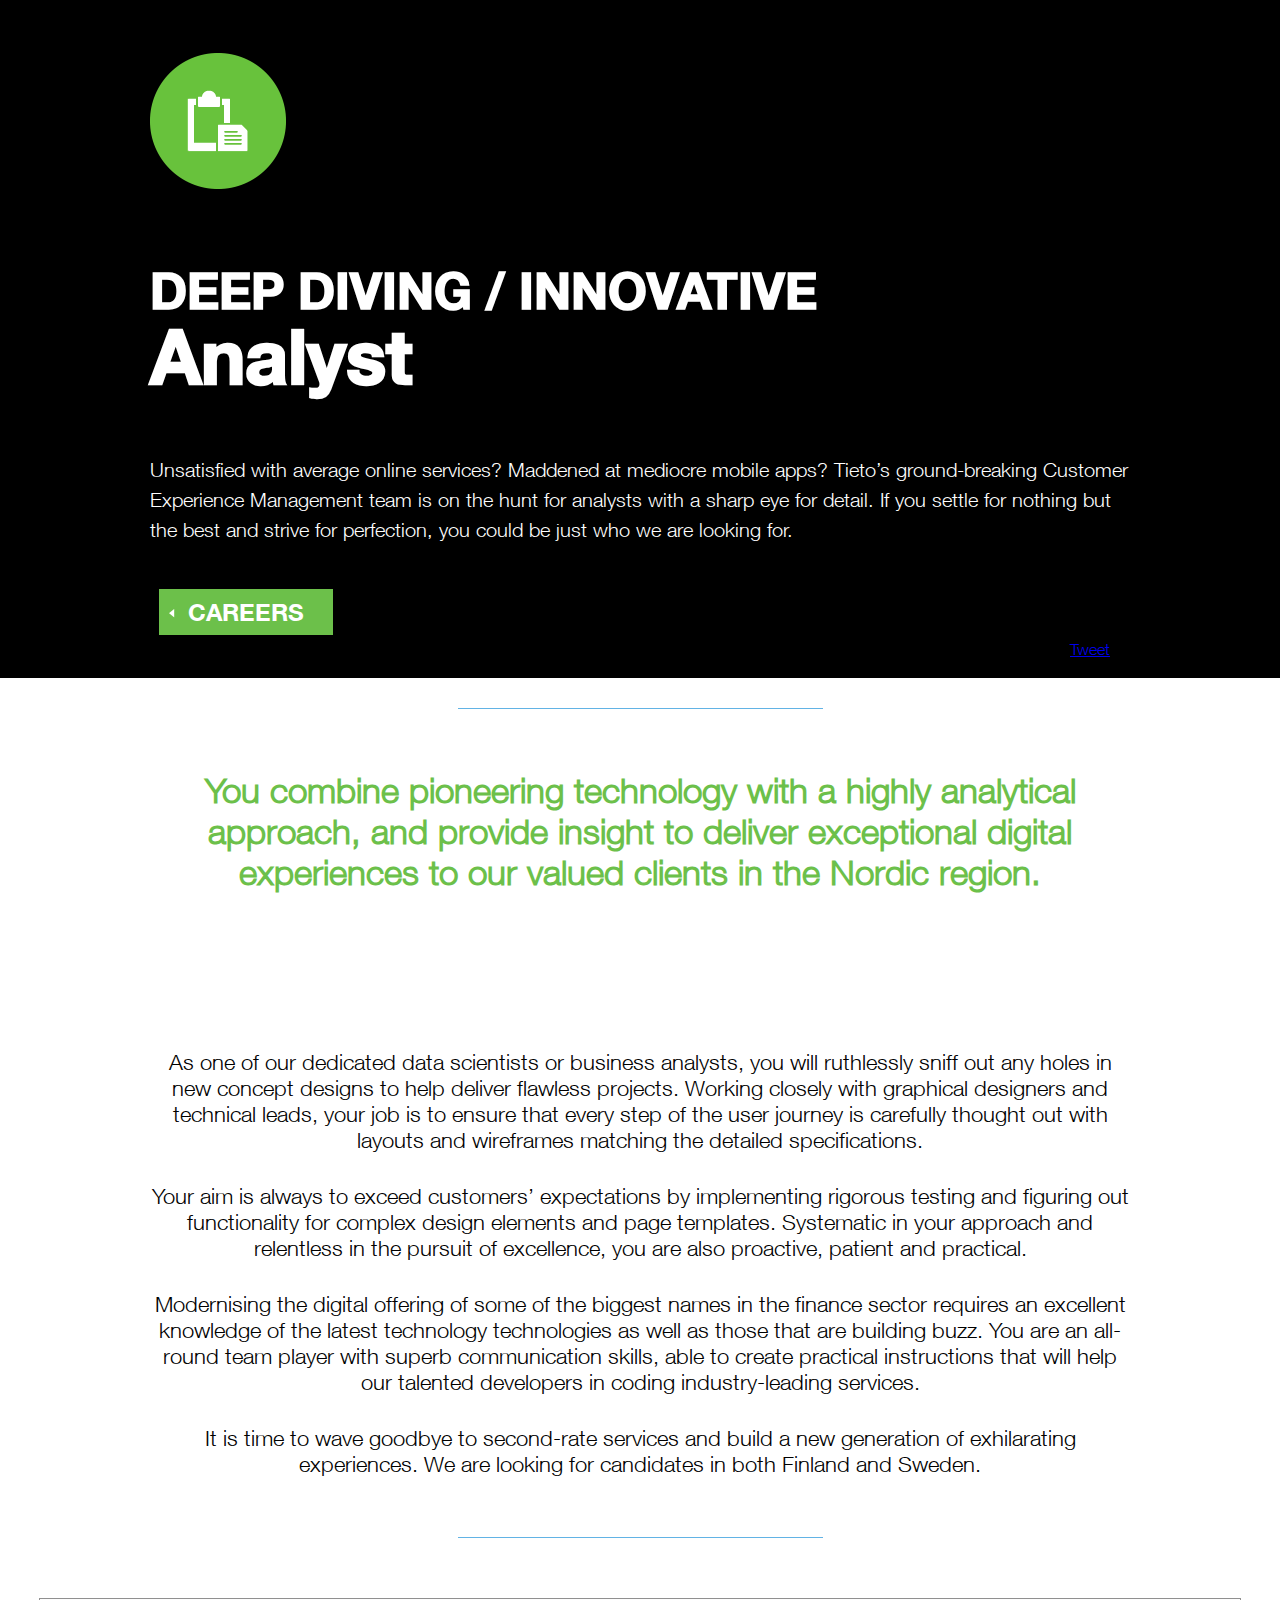
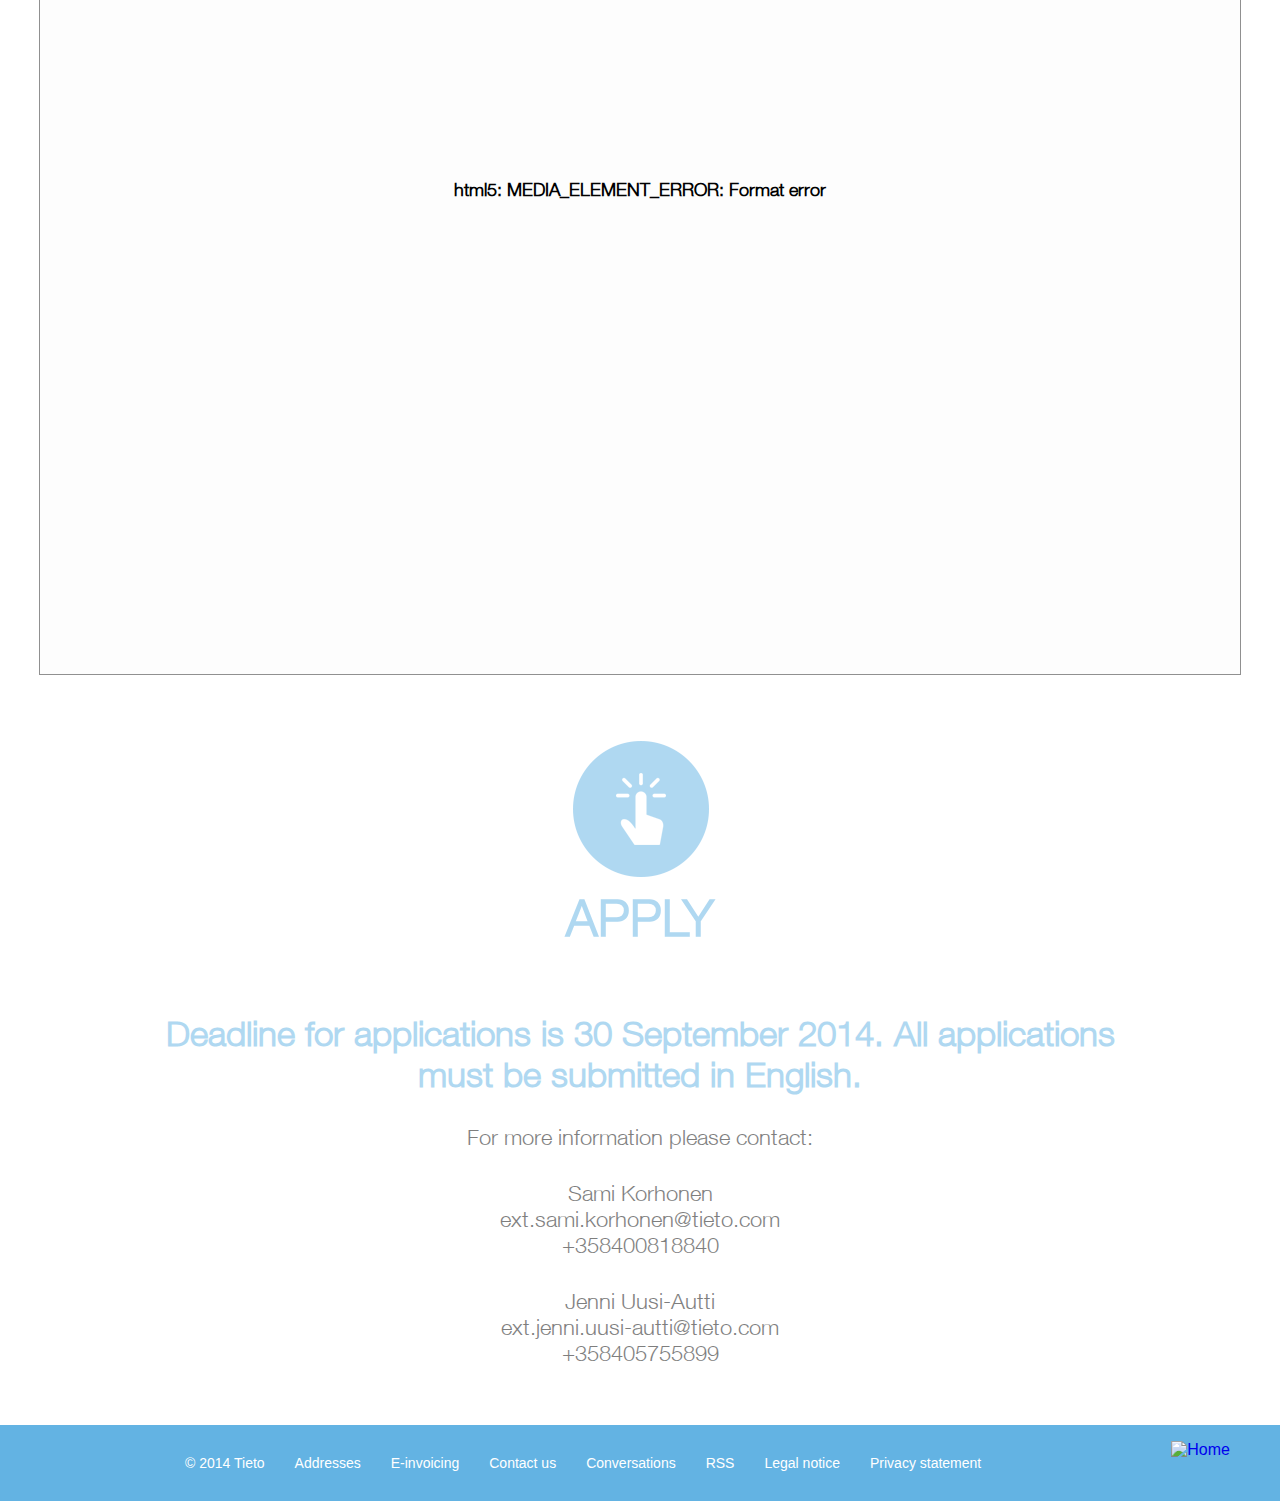
==== analyst.html @ a75090a5 "Social links removed from the footer" ====
﻿<!doctype html>
<html class="no-js">
<head>
    <meta charset="utf-8">
    <title>CEM</title>
    <meta content="CEM" property="og:title">
    <meta content="http://cem.tieto.com/images/Socialpicture.jpg" property="og:image">
    <meta property="og:image:type" content="image/jpeg">
    <meta name="description" content="">
    <meta name="viewport" content="width=device-width">
    <meta name="format-detection" content="telephone=no">
    <link rel="shortcut icon" href="/favicon.ico">
    <link rel="stylesheet" href="styles/main.css">
    <link rel="stylesheet" href="styles/roles.css">
    <link rel="stylesheet" href="styles/button.css">
    <script src="lib/jquery-1.10.2.min.js"></script>
    <link rel="stylesheet" type="text/css" href="styles/skin/minimalist.css">
    <link type="image/x-icon" href="http://www.tieto.com/sites/all/themes/tietocom/favicon.ico" rel="shortcut icon">
    <script type="text/javascript" src="scripts/flowplayer.min.js"></script>
    <script src="scripts/cem.js"></script>
</head>
<body id="role-page">
    <!--[if lt IE 10]>
      <p class="browsehappy">You are using an <strong>outdated</strong> browser. Please <a href="http://browsehappy.com/">upgrade your browser</a> to improve your experience.</p>
    <![endif]-->
    <script>!function(d,s,id){var js,fjs=d.getElementsByTagName(s)[0],p=/^http:/.test(d.location)?'http':'https';if(!d.getElementById(id)){js=d.createElement(s);js.id=id;js.src=p+'://platform.twitter.com/widgets.js';fjs.parentNode.insertBefore(js,fjs);}}(document, 'script', 'twitter-wjs');</script>
    <div id="fb-root"></div>
    <script>(function(d, s, id) {
          var js, fjs = d.getElementsByTagName(s)[0];
          if (d.getElementById(id)) return;
          js = d.createElement(s); js.id = id;
          js.src = "//connect.facebook.net/en_GB/sdk.js#xfbml=1&appId=631208736951184&version=v2.0";
          fjs.parentNode.insertBefore(js, fjs);
        }(document, 'script', 'facebook-jssdk'));
    </script>
    <!-- Header -->
    <div class="analyst wrapper" id="header-wrapper">
        <div class="container" id="header">
            <div id="slogan">
                <h1>Deep Diving / Innovative</h1>
                <h2>Analyst</h2>
                <p class="section-text">Unsatisfied with average online services? Maddened at mediocre mobile apps? Tieto’s ground-breaking Customer Experience Management team is on the hunt for analysts with a sharp eye for detail. If you settle for nothing but the best and strive for perfection, you could be just who we are looking for. </p>
            </div>
            <div id="links">
                <ul class="buttons">
                    <li class="bg-green"><a id="button-back" href="index.html">Careers</a></li>
                    
                </ul>
            </div>
            <div id="social">
                <script src="//platform.linkedin.com/in.js" type="text/javascript">lang: en_US</script>
                <script type="IN/Share" data-url="http://cem.tieto.com" data-counter="right"></script>
                <a href="https://twitter.com/share" class="twitter-share-button">Tweet</a>
                <!-- Facebook-->
                <div id="fb-root"></div>
                <script>(function(d, s, id) {
                  var js, fjs = d.getElementsByTagName(s)[0];
                  if (d.getElementById(id)) return;
                  js = d.createElement(s); js.id = id;
                  js.src = "//connect.facebook.net/en_GB/sdk.js#xfbml=1&appId=631208736951184&version=v2.0";
                  fjs.parentNode.insertBefore(js, fjs);
                }(document, 'script', 'facebook-jssdk'));</script>
                <div class="fb-like" data-href="http://cem.tieto.com" data-layout="button_count" data-action="like" data-show-faces="true" data-share="false"></div>
            </div>
            <img src="images/icons/web/analyst.png" id="role-icon" />
        </div>
    </div>
    <!-- Role description -->
    <div class="wrapper" id="cem-wrapper">
        <div class="container" id="cem">
            <hr class="section-delimiter bg-blue" />
            <h3 class="color-green section-slogan">You combine pioneering technology with a highly analytical approach, and provide insight to deliver exceptional digital experiences to our valued clients in the Nordic region.</h3>
            <p class="section-text">As one of our dedicated data scientists or business analysts, you will ruthlessly sniff out any holes in new concept designs to help deliver flawless projects. Working closely with graphical designers and technical leads, your job is to ensure that every step of the user journey is carefully thought out with layouts and wireframes matching the detailed specifications.</p>
            <p class="section-text">Your aim is always to exceed customers’ expectations by implementing rigorous testing and figuring out functionality for complex design elements and page templates. Systematic in your approach and relentless in the pursuit of excellence, you are also proactive, patient and practical.</p>
            <p class="section-text">Modernising the digital offering of some of the biggest names in the finance sector requires an excellent knowledge of the latest technology technologies as well as those that are building buzz. You are an all-round team player with superb communication skills, able to create practical instructions that will help our talented developers in coding industry-leading services.</p>
            <p class="section-text">It is time to wave goodbye to second-rate services and build a new generation of exhilarating experiences. We are looking for candidates in both Finland and Sweden.</p>
            <hr class="section-delimiter bg-blue" />
        </div>
    </div>
    <!-- Video section -->
    <div class="flowplayer" data-swf="scripts/flowplayer.swf">
        <video poster="images/VideoFrame/analyst.jpg">
            <source type="video/webm" src="http://webcast.reloadmedia.fi/CEMTietoRekry/analyst.webm" />
            <source type="video/mp4" src="http://webcast.reloadmedia.fi/CEMTietoRekry/analyst.mp4" />
            <source type="video/ogg" src="http://webcast.reloadmedia.fi/CEMTietoRekry/analyst.ogv" />
        </video>
        <div class="endscreen fp-toggle">
        </div>
    </div>
    <!-- Careers section -->
    <div class="wrapper" id="apply-wrapper">
        <div class="container" id="apply">
            <a href="http://jobs.tieto.com/vacancies/21428/applications/new"><img src="images/icons/web/apply.png" alt="Apply" /><br />Apply</a>
            <h3>Deadline for applications is 30 September 2014.
            All applications must be submitted in English.</h3>
            <p>For more information please contact:</p> 
            <p>Sami Korhonen<br />
            ext.sami.korhonen@tieto.com<br />
            +358400818840</p>
            <p>Jenni Uusi-Autti<br />
            ext.jenni.uusi-autti@tieto.com<br />
            +358405755899</p>
        </div>
    </div>
    <footer class="region region-footer" id="footer">
        <div class="footer-inner">
            <div role="navigation" class="block block-menu first last odd" id="block-menu-menu-tieto-footer">

                <div class="footer-block-inner">
                    <ul class="menu">
                        <li class="menu__item is-leaf first leaf"><span class="menu__link nolink" title="">&copy; 2014 Tieto</span></li>
                        <li class="menu__item is-leaf leaf"><a class="menu__link" title="" href="http://www.tieto.com/addresses">Addresses</a></li>
                        <li class="menu__item is-leaf leaf"><a class="menu__link" title="" href="http://www.tieto.com/e-invoicing">E-invoicing</a></li>
                        <li class="menu__item is-leaf leaf"><a class="menu__link" title="" href="http://www.tieto.com/contact-us">Contact us</a></li>
                        <li class="menu__item is-leaf leaf"><a class="menu__link" title="" href="http://www.tieto.com/conversations">Conversations</a></li>
                        <li class="menu__item is-leaf leaf"><a class="menu__link" rel="nofollow" title="" href="http://www.tieto.com/rss-feeds">RSS</a></li>
                        <li class="menu__item is-leaf leaf"><a class="menu__link" title="" href="http://www.tieto.com/legal-notice">Legal notice</a></li>
                        <li class="menu__item is-leaf last leaf"><a class="menu__link" title="" href="http://www.tieto.com/privacy-statement">Privacy statement</a></li>
                    </ul>
                </div>
            </div>
            <a class="logo" id="footer-logo" rel="home" title="Home" href="http://www.tieto.com/"><img alt="Home" src="http://www.tieto.com/sites/all/themes/tietocom/logo.png"></a>
        </div><!-- footer-inner -->
    </footer>
</body>
</html>
---- styles/main.css ----
﻿@import url("http://fast.fonts.net/t/1.css?apiType=css&projectid=5ccfe52e-ba5f-4ab8-b779-e584b4581ba4");

/* FONTS */
@font-face {
    font-family: "Helvetica Neue Light";
    src: url("../fonts/88fcd49a-13c7-4d0c-86b1-ad1e258bd75d.eot?#iefix");
    src: url("../fonts/88fcd49a-13c7-4d0c-86b1-ad1e258bd75d.eot?#iefix") format("eot"), 
        url("../fonts/9a2e4855-380f-477f-950e-d98e8db54eac.woff") format("woff"), 
        url("../fonts/fa82d0ee-4fbd-4cc9-bf9f-226ad1fcbae2.ttf") format("truetype"), 
        url("../fonts/48d599a6-92b5-4d43-a4ac-8959f6971853.svg#48d599a6-92b5-4d43-a4ac-8959f6971853") format("svg");
}

@font-face {
    font-family: "Helvetica Neue Bold";
    src: url("../fonts/db853e0e-929b-4272-b420-c946c954cf3a.eot?#iefix");
    src: url("../fonts/db853e0e-929b-4272-b420-c946c954cf3a.eot?#iefix") format("eot"), 
        url("../fonts/4a9c62ab-b359-4081-8383-a0d1cdebd111.woff") format("woff"), 
        url("../fonts/db5f9ba6-05a4-433a-9461-0a6f257a0c3a.ttf") format("truetype"), 
        url("../fonts/25e09910-ffc3-4fc4-b0d1-db9a95dface8.svg#25e09910-ffc3-4fc4-b0d1-db9a95dface8") format("svg");
}

@font-face {
    font-family: "Helvetica Neue Roman";
    src: url("../fonts/e30c4534-e8af-416e-b7fb-c395323e8424.eot?#iefix");
    src: url("../fonts/e30c4534-e8af-416e-b7fb-c395323e8424.eot?#iefix") format("eot"), 
        url("../fonts/541908c1-6856-4337-b6cb-f57a88784cbe.woff") format("woff"), 
        url("../fonts/354b6f86-00e3-4843-b8d0-9107b4ae0100.ttf") format("truetype"), 
        url("../fonts/2e170156-a84c-48cf-bc19-5c5c4db18b03.svg#2e170156-a84c-48cf-bc19-5c5c4db18b03") format("svg");
}

/* General styles */
.color-blue   { color: #62b3e5; }
.color-red    { color: #e56385; }
.color-orange { color: #f78d2d; }
.color-green  { color: #6cc04a; }
.bg-black     { background-color: black; }
.bg-blue      { background-color: #62b3e5; }
.bg-red       { background-color: #e56385; }
.bg-orange    { background-color: #f78d2d; }
.bg-green     { background-color: #6cc04a; }

.main-div {
  min-height:680px;
  padding-top: 20px;
}

.color-invert {
  color:white; 
  background-color:black;
}

.clear {
  content: ".";
	display: block;
	clear: both;
	visibility: hidden;
	line-height: 0;
	height: 0;
}

* {
  margin: 0px;
  padding: 0px;
}

html {
  font-family: "Helvetica Neue Light";
}

/* General styles */
.wrapper {
  width: 100%;
  position: relative;
  clear: both;
}

.container {
  width: 980px;
  margin: 0 auto;
  text-align: center;
}

h2.section-heading {
    font-size: 150px;
    font-family: "Helvetica Neue Bold";
    line-height: 1;
    text-transform: uppercase;
}
h3.section-slogan {
    font-size: 48px;
    padding-bottom: 30px;
}

hr.section-delimiter {
    width: 365px;
    height: 1px;
    border: none;
    margin: 30px auto 60px;
}

p.heading-info {
    font-size: 14px !important;
    font-family: "Helvetica Neue Bold";
    line-height: 1;
    margin-top: 20px;
} 
p.section-text {
    padding-bottom: 30px;
    font-size: 22px;
}
/* Header */
#index-page #header-wrapper {
    background-color: #000;
    display: block;
    height: auto;
    overflow: hidden;
    position: relative;
    z-index: 0;
}

.job.color-green img {
    border: none;
}

    #index-page  #header-wrapper #header {
      color: #fff;
	  display: table-cell;
      position: relative;
      text-align: center;
      vertical-align: middle;
      width: 100%;
      z-index: 2;
    }

#header-wrapper #header #links {
    width: 100%;
}

        #header-wrapper #header #links .buttons li {
            float: left;
            list-style-type: none;
            list-style-position: inside;
            display: block;
            margin: 0 15px 0 0;
        }

            #header-wrapper #header #links .buttons li a {
                display: block;
                width: 174px;
                height: 46px;
                line-height: 46px;
                text-decoration: none;
                text-transform: uppercase;
                color: #fff;
                font-size: 24px;
                font-family: "Helvetica Neue Bold";
                background: url(../images/button-arrow.png) center 35px no-repeat;
            }
            
        #header-wrapper #social {
            position: absolute;
            bottom: 20px;
            right: 20px;
        }

            #header-wrapper #social div,
            #header-wrapper #social span,
            #header-wrapper #social iframe {
                float: left;
            }

            #header-wrapper #social .twitter-share-button {
                width: 80px !important;
            }
            
#footer-wrapper {
    clear: both;
    padding: 30px 0;
}

            #index-page #services-wrapper #services .service-item h3 {
                font-size: 22px;
                font-family: "Helvetica Neue Light";
                font-weight: normal;
                height: 40px;
            }

            #index-page #services-wrapper #services .service-item ul {
                height: 100%;
            }

                #index-page #services-wrapper #services .service-item ul li {
                    font-size: 16px;
                    padding: 15px 0;
                    list-style-type: none;
                }

/* --------------- Video ------------------------*/
.hero .flowplayer { display:block; }
.fp-help + a {z-index:-1 !important;}
.backgroundimage { visibility:hidden; display:none; }

/* --------------- Footer ------------------------*/
footer { background-color: #63b3e3; color: white; font-family: Arial,
    Helvetica,"Nimbus Sans L",sans-serif;  font-size:16px;}
footer a {
    text-decoration: none;
}
.row, .footer-inner { width: 1200px; max-width: 100%; margin: 0 auto; padding: 0; }
footer:after { background-color: #63b3e3; bottom: 0; height: 100%; position: absolute; width: 100%; z-index: -100; }
footer .menu a { color:#fff; padding-bottom:4px; border-bottom:0px solid #fff; }
footer .menu a:visited { color:#fff; }
footer .menu a:link { color: #fff; }
.footer-inner:before, .footer-inner:after { content: ""; display: table; }
.footer-inner { box-sizing: border-box; padding-left: 10px; padding-right: 10px; word-wrap: break-word; position:relative; color:#fff; }
.footer-inner:before, .footer-inner:after { content: ""; display: table; }
.footer-inner .block { margin-bottom: 1.25em; margin-right: 59px; margin-top: 1.25em; }
.footer-inner .logo { margin-top: -22px; position: absolute; right: 10px; top: 50%; }
.logo { float: right; margin: 0; padding: 0; border:none; }
.region-footer ul.menu { padding-left: 120px; border: 0 none; font-size:14px; line-height:20px; margin: 0; overflow: hidden; position: relative; }
.region-footer ul.menu li { padding: 0 15px; margin: 8px 0; display: inline; float: left; list-style-image: none; list-style-type: none; margin-left: 0; white-space: nowrap; }
footer .menu li { border-left: 0px solid #fff; }
footer .menu li:first-child { border:none; }
footer .menu li.social {border: none;}
footer .menu li.social a {border: none; margin-right: 5px;}
footer .menu li.social a img {width: 20px;}

#outer-wrapper #mobile-menu-wrapper #mobile-menu-footer {
    border: none;
    padding-bottom: 150px;
    background: url(../img/mobile-menu-footer-bg.jpg) left bottom no-repeat;
}

/* Footer */
#footer-wrapper #footer {
    text-align: left;
    position: relative;
}
    
#outer-wrapper #mobile-menu-wrapper #mobile-menu-footer li {
    font-size: 20px;
    padding-top: 25px;
}

#outer-wrapper #mobile-menu-wrapper #mobile-menu-footer li:first-child {
    padding-top: 0;
}
    
    /* INDEX PAGE */
    #index-page #header-wrapper #header #logo {
        height: 184px;
        width: 100%;
        border-bottom: 1px solid #fff;
        text-align: left;
    }
    
        #index-page #header-wrapper #header #logo p {
            padding-top: 78px;
        }
        
            #index-page #header-wrapper #header #logo p img {
                padding-right: 27px;
                border: none;
            }
    
    #index-page #header-wrapper #header #slogan {
        height: 308px;
        width: 100%;
        text-align: left;
    }
    
        #index-page #header-wrapper #header #slogan h1 {
            font-size: 120px;
            font-family: "Helvetica Neue Roman";
            padding-top: 45px;
            line-height: 105px;
        }
        
        #index-page #header-wrapper #header #slogan h2 {
            font-size: 24px;
            font-family: "Helvetica Neue Bold";
            padding: 15px 0 0 8px;
        }
    
    #index-page #header-wrapper #header #links {
        height: 184px;
        border-top: 1px solid #fff;
        width: 100%;
    }
    
        #index-page #header-wrapper #header #links .buttons {
            margin-top: 60px;
        }
        
            #index-page #header-wrapper #header #links .buttons li {
                float: left;
                list-style-type: none;
                list-style-position: inside;
                display: block;
                margin: 0 8px;
            }
            
                #index-page #header-wrapper #header #links .buttons li a {
                    display: block;
                    width: 174px;
                    height: 46px;
                    line-height: 46px;
                    text-decoration: none;
                    text-transform: uppercase;
                    color: #fff;
                    font-size: 24px;
                    font-family: "Helvetica Neue Bold";
                    background: url(../images/button-arrow.png) center 35px no-repeat;
                }
                
    #index-page #header-wrapper #social {
        position: absolute;
        bottom: 20px;
        right: 20px;
    }
    
        #index-page #header-wrapper #social div,
        #index-page #header-wrapper #social span,
        #index-page #header-wrapper #social iframe {
            float: left;
        }
        
        #index-page #header-wrapper #social .twitter-share-button {
            width: 80px !important;
        }

.centeredtable { display: table; margin: 0 auto; max-width: 1200px; width: 100%; }
/* CEM */
#index-page #cem-wrapper #cem {
    padding-bottom: 40px;
}

    #index-page #cem-wrapper #cem h2 {
        margin-top: 120px;
    }
     
/* VIDEO */
#index-page #video-wrapper {
    height: 678px;
    background-color: #000;
}
    
    #index-page #video-wrapper #video a {
        text-decoration: none;
        color: #00b3ee;
        font-size: 150px;
        text-transform: uppercase;
        font-family: "Helvetica Neue Bold";
        line-height: 205px;
        margin: 0 auto;
        width: 600px;
        display: block;
    }
    
    #index-page #video-wrapper #video hr {
        width: 365px;
        border: none;
        margin: 0 auto;
        height: 236px;
    }
    
    #index-page #video-wrapper #video hr.border-bottom {
        border-bottom: 1px solid #e56385;
    }
    
    #index-page #video-wrapper #video hr.border-top {
        border-top: 1px solid #e56385;
    }
    
/* CAREERS */
#index-page #careers-wrapper #careers h2 {
    margin-top: 120px;
}

/* JOBS */
#index-page #jobs-wrapper #jobs .job {
    float: left;
    width: 306px;
    margin: 0 0 60px 31px;
}

#index-page #jobs-wrapper a { border: 0px; }

#index-page #jobs-wrapper #jobs .job:nth-child(3n+1) {
    margin-left: 0;
}

    #index-page #jobs-wrapper #jobs .job .role-adjective {
        font-size: 24px;
        font-family: "Helvetica Neue Bold";
        text-transform: uppercase;
        padding: 20px 0 10px;
    }
    
    #index-page #jobs-wrapper #jobs .job .role {
        font-size: 35px;
        font-family: "Helvetica Neue Bold";
        padding-bottom: 10px;
    }
    
    #index-page #jobs-wrapper #jobs .job .read-more {
        font-size: 14px;
        font-family: "Helvetica Neue Bold";
    }
    
/* SERVICES */
#index-page #services-wrapper #services {
    padding-bottom: 100px;
}

    #index-page #services-wrapper #services h2 {
        margin-top: 120px;
    }

    #index-page #services-wrapper #services #services-list {
        height: auto;
        float: left;
        clear: both;
        display: block;
    }

        #index-page #services-wrapper #services .service-item {
            float: left;
            width: 204px;
            padding: 0 20px;
            /*border-left: 1px solid #62b3e5;*/
            height: 470px;
        }

        #index-page #services-wrapper #services .service-item:first-child {
            width: 205px;
            border-left: none;
        }

            #index-page #services-wrapper #services .service-item h2 {
                font-size: 60px;
                font-family: "Helvetica Neue Bold";
                margin: 0;
                padding: 0;
            }

            #index-page #services-wrapper #services .service-item h3 {
                font-size: 22px;
                font-family: "Helvetica Neue Light";
                font-weight: normal;
                height: 40px;
            }

            #index-page #services-wrapper #services .service-item ul {
                height: 100%;
            }

                #index-page #services-wrapper #services .service-item ul li {
                    font-size: 16px;
                    padding: 15px 0;
                    list-style-type: none;
                }

/* --------------- Video ------------------------*/
.flowplayerwrapper { background-color:#000; width:100%; z-index:1; position:relative; }
.backgroundplayer .flowplayer { display: block !important; margin: 0 auto; width: 100%; padding: 0; max-width:100% !important; position:absolute; top:0; }
.flowplayer { display: block !important; margin: 0 auto; width: 100%; padding: 0; max-width: 1200px !important; }
.fp-help + a {z-index:-1 !important;}

/* --------------- Footer ------------------------*/
footer { background-color: #63b3e3; color: white; font-family: Arial,
    Helvetica,"Nimbus Sans L",sans-serif;  font-size:16px;}
footer a {
    text-decoration: none;
}
.row, .footer-inner { width: 1200px; max-width: 100%; margin: 0 auto; padding: 0; }
footer:after { background-color: #63b3e3; bottom: 0; height: 100%; position: absolute; width: 100%; z-index: -100; }
footer .menu a { color:#fff; padding-bottom:4px; border-bottom:0px solid #fff; }
footer .menu a:visited { color:#fff; }
footer .menu a:link { color: #fff; }
.footer-inner:before, .footer-inner:after { content: ""; display: table; }
.footer-inner { box-sizing: border-box; padding-left: 10px; padding-right: 10px; word-wrap: break-word; position:relative; color:#fff; }
.footer-inner:before, .footer-inner:after { content: ""; display: table; }
.footer-inner .block { margin-bottom: 1.25em; margin-right: 59px; margin-top: 1.25em; }
.footer-inner .logo { margin-top: -22px; position: absolute; right: 10px; top: 50%; }
.logo { float: right; margin: 0; padding: 0; border:none; }

.region-footer ul.menu li { padding: 0 15px; margin: 8px 0; display: inline; float: left; list-style-image: none; li.region-footer ul.menu { padding-left: 120px; border: 0 none; font-size:14px; line-height:20px; margin: 0; overflow: hidden; position: relative; }st-style-type: none; margin-left: 0; white-space: nowrap; }
footer .menu li { border-left: 0px solid #fff; }
footer .menu li:first-child { border:none; }
footer .menu li.social {border: none;}
footer .menu li.social a {border: none; margin-right: 5px;}
footer .menu li.social a img {width: 20px;}

#outer-wrapper #mobile-menu-wrapper #mobile-menu-footer {
    border: none;
    padding-bottom: 150px;
    background: url(../img/mobile-menu-footer-bg.jpg) left bottom no-repeat;
}

#outer-wrapper #mobile-menu-wrapper #mobile-menu-footer li {
    font-size: 20px;
    padding-top: 25px;
}

#outer-wrapper #mobile-menu-wrapper #mobile-menu-footer li:first-child {
    padding-top: 0;
}
    
/* TABLET */
/* The container width will be 768px in this case  so you must count with it. */
@media screen and (max-width: 1023px) {
    
    .container {
        width: 728px;    /* down from 980 px (75%) */
        padding: 0;
    }

    /* Fonts to 3/4 size */
    #index-page #header-wrapper #header #slogan h1 { font-size: 90px;  /* from 120px */ }
    #index-page #header-wrapper #header #slogan h2 { font-size: 19px;  /* from 24 px */ }
    #index-page h2.section-heading                 { font-size: 108px; /* from 150px */ }
    #index-page h3.section-slogan                  { font-size: 36px;  /* from 48px */  }

    /* Jobs section */

    #index-page #jobs-wrapper #jobs .job {
        margin: 0 19px 60px;
        width: 306px;
    }

    #index-page #jobs-wrapper #jobs .job:nth-child(3n+1) {
        margin: 0 19px 60px;
    }
        
    #index-page #services-wrapper #services #services-list .service-item {
        /*
        728 is the width of the container space / 2 = 364px for each element on the row
        364 space for an el in the container - (205 width of the element + 40 padding on the left and right) = 119px
        119 is the space for margins / 2 = 59px; 
        */
        width: 205px;
        margin: 0 59px 40px;
    }
}

/* SMARTPHONE */
/* The container width will be 480px in this case so you must count with it. */
@media screen and (max-width: 767px) {
    
    .container {
        width: 440px;
        padding: 0;  
    }

    .backgroundplayer {visibility:hidden; display:none; }
    .backgroundimage {display:block; visibility:visible;}
    
    /* from 120px, 24px, 150px, 48px */
    #index-page #header-wrapper #header #slogan h1 { font-size: 70px; line-height: 80px; }
    #index-page #header-wrapper #header #slogan h2 { font-size: 12px; }
    #index-page h2.section-heading { 
        font-size: 80px;
    }
    /*h3.section-slogan                  { font-size: 30px; }*/

    /* Buttons */
    #index-page #header-wrapper #header #links .buttons li a {
        width: 100px;
        height: 46px;
        font-size: 19px;
    }

    #index-page #video-wrapper #video a {
        font-size: 115px;
        width: calc(100% - 20px);
    }

    /* Jobs section */
    #index-page #jobs-wrapper #jobs {
        padding: 0;
    }

        #index-page #jobs-wrapper #jobs .job {
            margin: 0 67px 60px;
        }
    
        #index-page #jobs-wrapper #jobs .job:nth-child(3n+1) {
            margin: 0 67px 60px;
        }
        
    #index-page #services-wrapper #services #services-list .service-item {
        /*
        440 is the width of the container space / 2 = 220px for each element on the row
        220 space for an el in the container - (200 width of the element + 20 padding on the left and right) =  0
        0 is the space for margins / 2 = 0px; 
        */
        width: 200px;
        margin: 0 0 40px;
        padding: 0 10px;
    }
        #index-page #services-wrapper #services #services-list .service-item h2 {
            font-size: 50px;
        }
        
        #index-page #services-wrapper #services .service-item h3 {
            font-size: 15px;
        }
   
    #footer-wrapper #footer {
        padding: 0;
        width: calc(100% - 20px);
    }

    .region-footer ul.menu { padding-left: 0; }
}

/* MOBILE */
/* The container width will be 320px in this case so you must count with it. */
@media screen and (max-width: 479px) {
    
    .container {
        width: 280px;
    }
   
    hr.section-delimiter {
        width: 280px;
        height: 1px;
        border: none;
        margin: 30px auto 60px;
    }
    
    #index-page #header-wrapper #header #slogan {
        height: 326px;
    }
    
    #index-page #header-wrapper #header #logo p img {
        width: 60px;
    }
    
    #index-page #header-wrapper #header #logo p {
        font-size: 10px;
    }    

    /* from 120px, 24px, 150px, 48px */
    #index-page #header-wrapper #header #slogan h1 { font-size: 60px; line-height: 60px; }
    #index-page #header-wrapper #header #slogan h2 { font-size: 20px; }
    #index-page h2.section-heading { 
        font-size: 48px;
    }
    
    #index-page h3.section-slogan { font-size: 30px;  /* from 48px */  }
    #index-page p.section-text { font-size: 18px; }
    /* Buttons */
    #index-page #header-wrapper #header #links .buttons {
        visibility: hidden;
    }
    #index-page hr.section-delimiter {
        width: 260px; /* from 365px*/
    }
    /* PLAY â–º */
    #index-page #video-wrapper #video hr {
        width: 265px;
    }
    #index-page #video-wrapper #video a {
        font-size: 60px;
        width: 280px;
        margin-left: 0px;
    }
    /* Jobs section */
    #index-page #jobs-wrapper #jobs {
        padding: 0;
        width: 280px;
    }
    
        #index-page #jobs-wrapper #jobs .job {
            width: 280px;
            margin: 0 0 60px;
        }

        #index-page #jobs-wrapper #jobs .job:nth-child(3n+1) {
            margin: 0 0 60px;
        }
        
    #index-page #services-wrapper #services #services-list .service-item {
        /*
        280 is the width of the container space / 1 = 280px for each element on the row
        280 space for an el in the container - (200 width of the element + 20 padding on the left and right) =  0
        60 is the space for margins / 2 = 30px; 
        */
        width: 200px;
        margin: 0 30px 40px;
        padding: 0 10px;
        height: auto;
    }
    
        #index-page #services-wrapper #services #services-list .service-item h2 {
            font-size: 40px;
        }
        
        #index-page #services-wrapper #services .service-item h3 {
            font-size: 18px;
        }

    #footer-wrapper #footer {
        width: 280px;
    }

    .region-footer ul.menu { padding-left: 0; }
}
---- styles/roles.css ----
/* ROLE PAGE */

#role-page #header-wrapper #header #links #button-back {
    background: url(../images/button-arrow-left.png) 10px 20px no-repeat #6cc04a;

}
#role-page #header-wrapper {
	/*height: 678px;*/
	/*position: relative;*/
	background-color: black;
	color: white;
}
.designer.wrapper { background:url("../images/rolepictures/designer.jpg") no-repeat center center; }
.analyst.wrapper { background:url("../images/rolepictures/analyst.jpg") no-repeat center center; }
.architect.wrapper { background:url("../images/rolepictures/Architect.jpg") no-repeat center center; }
.businessConsultant.wrapper { background:url("../images/rolepictures/BusinessConsultant.jpg") no-repeat center center; }
.developer.wrapper { background:url("../images/rolepictures/Developer.jpg") no-repeat center center; }
.projectManager.wrapper { background:url("../images/rolepictures/ProjectManager.jpg") no-repeat center center; }
.salesLead.wrapper { background:url("../images/rolepictures/SalesLead.jpg") no-repeat center center; }
.solutionHead.wrapper { background:url("../images/rolepictures/SolutionHead.jpg") no-repeat center center; }
.technologyConsultant.wrapper { background:url("../images/rolepictures/TechnologyConsultant.jpg") no-repeat center center; }

	#role-page #header-wrapper #header {
		padding-top: 260px;
		height: 418px;
		position: relative;
	}

		#role-page #header-wrapper #header #role-icon {
			position: absolute;
			top: 53px;
			left: 0;
		}

		#role-page #header-wrapper #header h1 {
			font-family: "Helvetica Neue Bold";
			font-size: 50px;
			text-transform: uppercase;
			text-align: left;
			height: 50px;
		}

		#role-page #header-wrapper #header h2 {
			font-family: "Helvetica Neue Bold";
			font-size: 75px;
			text-align: left;
			height: 75px;
		}
		#role-page #header-wrapper #header p {
			line-height: 30px;
			font-size: 20px;
			text-align: left;
			padding: 70px 0 43px 0;
		}

/* CEM */
#roles-page #cem-wrapper #cem {
    padding-bottom: 40px;
    text-align: center;
}

    #roles-page #cem-wrapper #cem h2 {
        margin-top: 120px;
    }

	#role-page #cem-wrapper h3 {
		font-family: "Helvetica Neue Light";
		font-size: 35px;
		height: 250px;
	}


#role-page #cem-wrapper #cem ul { width: 100%; list-style-type: none; margin-top: 0; float: left; margin-bottom: 30px;}

#role-page #cem-wrapper #cem ul li { margin-bottom: 20px; text-align: left; }


/* VIDEO */
#role-page #video-wrapper {
	min-height: 678px;
	background-color: #000;
}

	#role-page #video-wrapper #video a {
		text-decoration: none;
		color: #6cc04a;
		font-size: 150px;
		text-transform: uppercase;
		font-family: "Helvetica Neue Bold";
		line-height: 205px;
		margin: 0 auto;
		width: 600px;
		display: block;
	}

	#role-page #video-wrapper #video hr {
		width: 365px;
		border: none;
		margin: 0 auto;
		height: 236px;
	}

		#role-page #video-wrapper #video hr.border-bottom {
			border-bottom: 1px solid #6cc04a;
		}

		#role-page #video-wrapper #video hr.border-top {
			border-top: 1px solid #6cc04a;
		}

/* Apply */
#role-page #apply-wrapper {
	min-height: 750px;
}
	#role-page #apply-wrapper img {
		margin-top: 65px;
	}
	#role-page #apply-wrapper a {
		margin-top: 25px;
		text-transform: uppercase;
		text-decoration: none;
		color: #62b3e5;
		font-size: 50px;
		font-weight: bold;
	}
	#role-page #apply-wrapper h3 {
		margin-top: 65px;
		font-family: "Helvetica Neue Light";
		text-decoration: none;
		color: #62b3e5;
		font-size: 35px;
	}

	#role-page #apply-wrapper p {
		margin-top: 30px;
		font-family: "Helvetica Neue Light";
		text-decoration: none;
		font-size: 22px;
	}



@media screen and (max-width: 1023px) {

	#role-page #header-wrapper { height: auto; float: left; width: 100%;}
	#role-page #header-wrapper #header { height: auto; padding-bottom: 120px;}
	#role-page #header-wrapper #header h1 { font-size: 50px; padding: 0; height: auto;}
	#role-page #header-wrapper #header h2 { font-size: 60px; padding: 0; height: auto;}
	#role-page #header-wrapper #header p { padding: 0; height: auto; margin-bottom: 20px;}
	#role-page #cem-wrapper h3 { height: auto;}
	#role-page #header-wrapper #header #role-icon { left: 20px;}

}


@media screen and (max-width: 767px) {

    #role-page { max-width: 100%; width: 100%; }
	#role-page #header-wrapper #header h1 { font-size: 40px;}
	#role-page #header-wrapper #header h2 { font-size: 60px;}
	#role-page #video-wrapper #video a { width: auto; font-size: 70px;}	
}

@media screen and (max-width: 479px) {
    
    #role-page { max-width: 100%; width: 100%; }
	#role-page #header-wrapper #header h1 { font-size: 24px;}
	#role-page #header-wrapper #header h2 { font-size: 42px;}
	#role-page #header-wrapper #header { height: auto; padding-bottom: 160px;}
	#role-page #header-wrapper #header p { line-height: normal; padding: 0;}
	#role-page #video-wrapper #video a { width: auto; font-size: 40px;}
	#role-page #video-wrapper #video hr { width: 90%;}

	#role-page #header-wrapper #header #links .buttons li a {  font-size: 18px;}

	#role-page #cem-wrapper h3.section-slogan { font-size:22px;}
	#role-page #apply h3 { font-size:22px;}
	
}
---- styles/button.css ----
#header-wrapper #header #links {
        height: 184px;
        border-top: 1px solid #fff;
        width: 100%;
    }

    #role-page #header-wrapper #header #links { height: auto; border: none;}
    
        #header-wrapper #header #links .buttons {
            margin-top: 60px;
        }

        #role-page #header-wrapper #header #links .buttons { margin-top: 0;}
        
            #header-wrapper #header #links .buttons li {
                float: left;
                list-style-type: none;
                list-style-position: inside;
                display: block;
                margin: 0 8px;
                border: solid 1px #000;
                position: relative;
                z-index: 1;
            }

            
                        
                #header-wrapper #header #links .buttons li a {
                    display: block;
                    width: 174px;
                    height: 46px;
                    line-height: 46px;
                    text-decoration: none;
                    text-transform: uppercase;
                    color: #fff;
                    font-size: 24px;
                    font-family: "Helvetica Neue Bold";
                    background: url(../images/button-arrow.png) center 35px no-repeat;

                }
                
    #header-wrapper #social {
        position: absolute;
        bottom: 20px;
        right: 20px;
    }

#header-wrapper #header #links .buttons li:hover{
   border: solid 1px #fff;
}

#header-wrapper #header #links .buttons li:after {
    content: "";
    position:absolute;
    top:0; left:0;
    width:100%; height:0px;
    background:#000;
    z-index:-1;
    transition: height 0.5s;
}

#header-wrapper #header #links .buttons li:hover:after { height:100%; }


#header-wrapper #header #links .buttons li:active{
    background: #000;
    border: solid 4px #fff;
    width: 168px;
   
}
#header-wrapper #header #links .buttons li:active a {
    height: 39px;
    line-height: 39px;
    background-position: center 32px;
    width: 168px;
    margin-left: -2px;
    margin-top: -3px;
}


@media screen and (max-width: 767px) {
    /* Buttons */
    #header-wrapper #header #links .buttons li a {
        width: 140px;
        height: 46px;
        font-size: 19px;
    }

    #header-wrapper #header #links .buttons li:active{ width: 94px;}
    #header-wrapper #header #links .buttons li:active a {
        height: 39px;
        line-height: 39px;
        background-position: center 32px;
        width: 94px;
        margin-left: -2px;
        margin-top: -3px;
    }


}


@media screen and (max-width: 479px) {
    #header-wrapper #header #links .buttons li {
        margin: 0 4px;
    }
    
    #header-wrapper #header #links .buttons li a {
        width: 130px;
        height: 46px;
        font-size: 19px;
    }
}

/* LINKS */

.job a {
    cursor: pointer;
    text-decoration: none;
    color: #6cc04a;
} 
.job a:hover { color: #6cc04a;}

.job a:hover .read-more{ color: #e75f83;}

.read-more {
    cursor: pointer;
}

.read-more:hover { 
    color: #e75f83;
}

.read-more:active { color: #ee91a9; }
---- styles/skin/minimalist.css ----
.flowplayer{position:relative;width:100%;background-size:contain;background-repeat:no-repeat;background-position:center center;display:inline-block;}
.flowplayer *{font-weight:inherit;font-family:inherit;font-style:inherit;text-decoration:inherit;font-size:100%;padding:0;border:0;margin:0;list-style-type:none}
.flowplayer a:focus{outline:0}
.flowplayer video{width:100%}
.flowplayer.is-ipad video{-webkit-transform:translateX(-2048px);}
.is-ready.flowplayer.is-ipad video{-webkit-transform:translateX(0)}
.flowplayer .fp-engine,.flowplayer .fp-ui,.flowplayer .fp-message{position:absolute;top:0;left:0;width:100%;height:100%;cursor:pointer;z-index:1}
.flowplayer .fp-message{display:none;text-align:center;padding-top:5%;cursor:default;}
.flowplayer .fp-message h2{font-size:120%;margin-bottom:1em}
.flowplayer .fp-message p{color:#666;font-size:95%}
.flowplayer .fp-controls{position:absolute;bottom:0;width:100%;}
.no-background.flowplayer .fp-controls{background-color:transparent !important;background-image:-moz-linear-gradient(transparent,transparent) !important;background-image:-webkit-gradient(linear,0 0,0 100%,from(transparent),to(transparent)) !important}
.is-fullscreen.flowplayer .fp-controls{bottom:3px}
.is-mouseover.flowplayer .fp-controls{bottom:0}
.flowplayer .fp-waiting{display:none;margin:19% auto;text-align:center;}
.flowplayer .fp-waiting *{-webkit-box-shadow:0 0 5px #333;-moz-box-shadow:0 0 5px #333;box-shadow:0 0 5px #333}
.flowplayer .fp-waiting em{width:1em;height:1em;-webkit-border-radius:1em;-moz-border-radius:1em;border-radius:1em;background-color:rgba(255,255,255,0.8);display:inline-block;-webkit-animation:pulse .6s infinite;-moz-animation:pulse .6s infinite;animation:pulse .6s infinite;margin:.3em;opacity:0;filter:progid:DXImageTransform.Microsoft.Alpha(Opacity=0);}
.flowplayer .fp-waiting em:nth-child(1){-webkit-animation-delay:.3s;-moz-animation-delay:.3s;animation-delay:.3s}
.flowplayer .fp-waiting em:nth-child(2){-webkit-animation-delay:.45s;-moz-animation-delay:.45s;animation-delay:.45s}
.flowplayer .fp-waiting em:nth-child(3){-webkit-animation-delay:.6s;-moz-animation-delay:.6s;animation-delay:.6s}
.flowplayer .fp-waiting p{color:#ccc;font-weight:bold}
.flowplayer .fp-speed{font-size:30px;background-color:#333;background-color:rgba(51,51,51,0.8);color:#eee;margin:0 auto;text-align:center;width:120px;padding:.1em 0 0;opacity:0;filter:progid:DXImageTransform.Microsoft.Alpha(Opacity=0);-webkit-transition:opacity .5s;-moz-transition:opacity .5s;transition:opacity .5s;}
.flowplayer .fp-speed.fp-hilite{opacity:1;filter:progid:DXImageTransform.Microsoft.Alpha(Opacity=100)}
.flowplayer .fp-help{position:absolute;top:0;left:-9999em;z-index:100;background-color:#333;background-color:rgba(51,51,51,0.9);width:100%;height:100%;opacity:0;filter:progid:DXImageTransform.Microsoft.Alpha(Opacity=0);-webkit-transition:opacity .2s;-moz-transition:opacity .2s;transition:opacity .2s;text-align:center;}
.is-help.flowplayer .fp-help{left:0;opacity:1;filter:progid:DXImageTransform.Microsoft.Alpha(Opacity=100)}
.flowplayer .fp-help .fp-help-section{margin:3%;direction:ltr}
.flowplayer .fp-help .fp-help-basics{margin-top:6%}
.flowplayer .fp-help p{color:#eee;margin:.5em 0;font-size:14px;line-height:1.5;display:inline-block;margin:1% 2%}
.flowplayer .fp-help em{background:#eee;-webkit-border-radius:.3em;-moz-border-radius:.3em;border-radius:.3em;margin-right:.4em;padding:.3em .6em;color:#333}
.flowplayer .fp-help small{font-size:90%;color:#aaa}
.flowplayer .fp-help .fp-close{display:block}
@media (max-width: 600px){.flowplayer .fp-help p{font-size:9px}
}.flowplayer .fp-subtitle{position:absolute;bottom:40px;left:-99999em;z-index:10;text-align:center;width:100%;opacity:0;filter:progid:DXImageTransform.Microsoft.Alpha(Opacity=0);-webkit-transition:opacity .3s;-moz-transition:opacity .3s;transition:opacity .3s;}
.flowplayer .fp-subtitle p{display:inline;background-color:#333;background-color:rgba(51,51,51,0.9);color:#eee;padding:.1em .4em;font-size:16px;line-height:1.6;}
.flowplayer .fp-subtitle p:after{content:'';clear:both}
.flowplayer .fp-subtitle.fp-active{left:0;opacity:1;filter:progid:DXImageTransform.Microsoft.Alpha(Opacity=100)}
.flowplayer .fp-fullscreen,.flowplayer .fp-unload,.flowplayer .fp-mute,.flowplayer .fp-embed,.flowplayer .fp-close,.flowplayer .fp-play{background-image:url(img/black.png);background-size:37px 300px;}
.is-rtl.flowplayer .fp-fullscreen,.is-rtl.flowplayer .fp-unload,.is-rtl.flowplayer .fp-mute,.is-rtl.flowplayer .fp-embed,.is-rtl.flowplayer .fp-close,.is-rtl.flowplayer .fp-play{background-image:url(img/black_rtl.png)}
.color-light.flowplayer .fp-fullscreen,.color-light.flowplayer .fp-unload,.color-light.flowplayer .fp-mute,.color-light.flowplayer .fp-embed,.color-light.flowplayer .fp-close,.color-light.flowplayer .fp-play{background-image:url(img/black.png);}
.is-rtl.color-light.flowplayer .fp-fullscreen,.is-rtl.color-light.flowplayer .fp-unload,.is-rtl.color-light.flowplayer .fp-mute,.is-rtl.color-light.flowplayer .fp-embed,.is-rtl.color-light.flowplayer .fp-close,.is-rtl.color-light.flowplayer .fp-play{background-image:url(img/black_rtl.png)}
@media (-webkit-min-device-pixel-ratio: 2){.color-light.flowplayer .fp-fullscreen,.color-light.flowplayer .fp-unload,.color-light.flowplayer .fp-mute,.color-light.flowplayer .fp-embed,.color-light.flowplayer .fp-close,.color-light.flowplayer .fp-play{background-image:url(img/black@x2.png)}
.is-rtl.color-light.flowplayer .fp-fullscreen,.is-rtl.color-light.flowplayer .fp-unload,.is-rtl.color-light.flowplayer .fp-mute,.is-rtl.color-light.flowplayer .fp-embed,.is-rtl.color-light.flowplayer .fp-close,.is-rtl.color-light.flowplayer .fp-play{background-image:url(img/black_rtl@x2.png)}
}@media (-webkit-min-device-pixel-ratio: 2){.flowplayer .fp-fullscreen,.flowplayer .fp-unload,.flowplayer .fp-mute,.flowplayer .fp-embed,.flowplayer .fp-close,.flowplayer .fp-play{background-image:url(img/black@x2.png)}
.is-rtl.flowplayer .fp-fullscreen,.is-rtl.flowplayer .fp-unload,.is-rtl.flowplayer .fp-mute,.is-rtl.flowplayer .fp-embed,.is-rtl.flowplayer .fp-close,.is-rtl.flowplayer .fp-play{background-image:url(img/black_rtl@x2.png)}
}.flowplayer .fp-flash-disabled{background:#333;width:390px;margin:0 auto;position:absolute;bottom:0;color:#fff}
.is-rtl.is-poster.flowplayer .fp-ui,.is-rtl.is-paused.flowplayer .fp-ui{background:url(img/play_black_rtl.png) center no-repeat;background-size:12%}
.is-rtl.is-paused.is-poster.flowplayer .fp-ui {background:none;}
.is-paused.flowplayer .fp-ui{background:url(img/play_black.png) center no-repeat;background-size:12%;}
.is-poster.is-paused.flowplayer .fp-ui {background:none;}
@media (-webkit-min-device-pixel-ratio: 2){.is-splash.flowplayer .fp-ui,.is-paused.flowplayer .fp-ui{background:url(img/play_black@x2.png) center no-repeat;background-size:12%}
.is-rtl.is-splash.flowplayer .fp-ui,.is-rtl.is-paused.flowplayer .fp-ui{background:url(img/play_black_rtl@x2.png) center no-repeat;background-size:12%} .is-poster.is-paused.flowplayer .fp-ui {background:none !important;}
}.color-light.is-splash.flowplayer .fp-ui,.color-light.is-paused.flowplayer .fp-ui{background-image:url(img/play_black.png);}
.is-rtl.color-light.is-splash.flowplayer .fp-ui,.is-rtl.color-light.is-paused.flowplayer .fp-ui{background-image:url(img/play_black_rtl.png)}
@media (-webkit-min-device-pixel-ratio: 2){.color-light.is-splash.flowplayer .fp-ui,.color-light.is-paused.flowplayer .fp-ui{background-image:url(img/play_black@x2.png);}
.is-rtl.color-light.is-splash.flowplayer .fp-ui,.is-rtl.color-light.is-paused.flowplayer .fp-ui{background-image:url(img/play_black_rtl@x2.png)} .is-poster.is-paused.flowplayer .fp-ui {background:none !important;}
}.is-fullscreen.flowplayer .fp-ui{background-size:auto}
.is-seeking.flowplayer .fp-ui,.is-loading.flowplayer .fp-ui{background-image:none}
.flowplayer .fp-logo{position:absolute;top:auto;left:15px;bottom:30px;cursor:pointer;display:none;z-index:100;}
.flowplayer .fp-logo img{width:100%}
.is-embedded.flowplayer .fp-logo{display:block}
.fixed-controls.flowplayer .fp-logo{bottom:15px}
.flowplayer .fp-fullscreen,.flowplayer .fp-unload,.flowplayer .fp-close{position:absolute;top:5px;left:auto;right:5px;display:block;width:30px;height:23px;background-position:12px -197px;cursor:pointer;}
.is-rtl.flowplayer .fp-fullscreen,.is-rtl.flowplayer .fp-unload,.is-rtl.flowplayer .fp-close{right:auto;left:5px;background-position:18px -197px}
.flowplayer .fp-unload,.flowplayer .fp-close{background-position:14px -175px;display:none;}
.is-rtl.flowplayer .fp-unload,.is-rtl.flowplayer .fp-close{background-position:14px -175px}
.flowplayer .fp-play{display:none;width:27px;height:20px;background-position:9px -24px;position:absolute;bottom:0;left:0;}
.is-rtl.flowplayer .fp-play{background-position:18px -24px;left:auto;right:0}
.play-button.flowplayer .fp-play{display:block}
.is-paused.flowplayer .fp-play{background-position:9px 7px;}
.is-rtl.is-paused.flowplayer .fp-play{background-position:18px 7px}
.flowplayer.is-ready.is-closeable .fp-unload{display:block}
.flowplayer.is-ready.is-closeable .fp-fullscreen{display:none}
.flowplayer.is-fullscreen .fp-fullscreen{background-position:10px -217px;display:block !important;}
.is-rtl.flowplayer.is-fullscreen .fp-fullscreen{background-position:21px -217px}
.flowplayer.is-fullscreen .fp-unload,.flowplayer.is-fullscreen .fp-close{display:none !important}
.flowplayer .fp-timeline{height:3px;position:relative;overflow:hidden;top:5px;height:10px;margin:0 150px 0 45px;}
.no-volume.flowplayer .fp-timeline{margin-right:60px}
.no-mute.flowplayer .fp-timeline{margin-right:140px}
.no-mute.no-volume.flowplayer .fp-timeline{margin-right:45px}
.play-button.flowplayer .fp-timeline{margin-left:67px}
.is-rtl.flowplayer .fp-timeline{margin:0 45px 0 150px;}
.no-volume.is-rtl.flowplayer .fp-timeline{margin-left:60px}
.no-mute.is-rtl.flowplayer .fp-timeline{margin-left:140px}
.no-mute.no-volume.is-rtl.flowplayer .fp-timeline{margin-left:45px}
.play-button.is-rtl.flowplayer .fp-timeline{margin-right:67px}
.is-long.flowplayer .fp-timeline{margin:0 180px 0 75px;}
.no-volume.is-long.flowplayer .fp-timeline{margin-right:90px}
.no-mute.is-long.flowplayer .fp-timeline{margin-right:75px}
.play-button.is-long.flowplayer .fp-timeline{margin-left:97px}
.is-rtl.is-long.flowplayer .fp-timeline{margin:75px 0 180px 0;}
.no-volume.is-rtl.is-long.flowplayer .fp-timeline{margin-left:90px}
.no-mute.is-rtl.is-long.flowplayer .fp-timeline{margin-left:75px}
.play-button.is-rtl.is-long.flowplayer .fp-timeline{margin-left:97px}
.aside-time.flowplayer .fp-timeline,.no-time.flowplayer .fp-timeline{margin:0 110px 0 5px}
.aside-time.no-volume.flowplayer .fp-timeline,.no-time.no-volume.flowplayer .fp-timeline{margin-right:20px}
.aside-time.no-mute.flowplayer .fp-timeline,.no-time.no-mute.flowplayer .fp-timeline{margin-right:5px}
.play-button.no-time.flowplayer .fp-timeline,.play-button.aside-time.flowplayer .fp-timeline{margin-left:27px}
.is-rtl.aside-time.flowplayer .fp-timeline,.is-rtl.no-time.flowplayer .fp-timeline{margin:0 5px 0 110px}
.is-rtl.aside-time.no-volume.flowplayer .fp-timeline,.is-rtl.no-time.no-volume.flowplayer .fp-timeline{margin-left:20px}
.is-rtl.aside-time.no-mute.flowplayer .fp-timeline,.is-rtl.no-time.no-mute.flowplayer .fp-timeline{margin-left:5px}
.is-rtl.play-button.no-time.flowplayer .fp-timeline,.is-rtl.play-button.aside-time.flowplayer .fp-timeline{margin-right:27px}
.flowplayer .fp-buffer,.flowplayer .fp-progress{position:absolute;top:0;left:auto;height:100%;cursor:col-resize}
.flowplayer .fp-buffer{-webkit-transition:width .25s linear;-moz-transition:width .25s linear;transition:width .25s linear}
.flowplayer.is-touch .fp-timeline{overflow:visible}
.flowplayer.is-touch .fp-progress{-webkit-transition:width .2s linear;-moz-transition:width .2s linear;transition:width .2s linear}
.flowplayer.is-touch .fp-timeline.is-dragging .fp-progress{-webkit-transition:right .1s linear,border .1s linear,top .1s linear,left .1s linear;-moz-transition:right .1s linear,border .1s linear,top .1s linear,left .1s linear;transition:right .1s linear,border .1s linear,top .1s linear,left .1s linear}
.flowplayer.is-touch.is-mouseover .fp-progress:after,.flowplayer.is-touch.is-mouseover .fp-progress:before{content:'';display:block;-webkit-border-radius:10px;-moz-border-radius:10px;border-radius:10px;position:absolute;right:-5px}
.flowplayer.is-touch.is-rtl.is-mouseover .fp-progress:after,.flowplayer.is-touch.is-rtl.is-mouseover .fp-progress:before{right:auto;left:-5px}
.flowplayer.is-touch.is-rtl.is-mouseover .fp-progress:after{left:-10px;-webkit-box-shadow:-1px 0 4px rgba(0,0,0,0.5);-moz-box-shadow:-1px 0 4px rgba(0,0,0,0.5);box-shadow:-1px 0 4px rgba(0,0,0,0.5)}
.flowplayer.is-touch.is-mouseover .fp-progress:before{width:10px;height:10px}
.flowplayer.is-touch.is-mouseover .fp-progress:after{height:10px;width:10px;top:-5px;right:-10px;border:5px solid rgba(255,255,255,0.65);-webkit-box-shadow:1px 0 4px rgba(0,0,0,0.5);-moz-box-shadow:1px 0 4px rgba(0,0,0,0.5);box-shadow:1px 0 4px rgba(0,0,0,0.5)}
.flowplayer.is-touch.is-mouseover .fp-timeline.is-dragging .fp-progress:after{border:10px solid #fff;-webkit-border-radius:20px;-moz-border-radius:20px;border-radius:20px;-webkit-transition:inherit;-moz-transition:inherit;transition:inherit;top:-10px;right:-15px}
.flowplayer.is-touch.is-rtl.is-mouseover .fp-timeline.is-dragging .fp-progress:after{left:-15px;right:auto;border:10px solid #fff}
.flowplayer .fp-volume{position:absolute;top:7.5px;right:5px;}
.is-rtl.flowplayer .fp-volume{right:auto;left:5px}
.flowplayer .fp-mute{position:relative;width:10px;height:15px;float:left;top:-5px;cursor:pointer;background-position:-2px -99px;}
.is-rtl.flowplayer .fp-mute{float:right;background-position:-25px -99px}
.no-mute.flowplayer .fp-mute{display:none}
.flowplayer .fp-volumeslider{width:90px;height:5px;cursor:col-resize;float:left;}
.is-rtl.flowplayer .fp-volumeslider{float:right}
.no-volume.flowplayer .fp-volumeslider{display:none}
.flowplayer .fp-volumelevel{height:100%}
.flowplayer .fp-time{text-shadow:0 0 1px #000;font-size:12px;font-weight:bold;color:#fff;width:100%;}
.flowplayer .fp-time.is-inverted .fp-duration{display:none}
.flowplayer .fp-time.is-inverted .fp-remaining{display:inline}
.flowplayer .fp-time em{width:35px;height:10px;line-height:10px;text-align:center;position:absolute;bottom:5px}
.no-time.flowplayer .fp-time{display:none}
.is-long.flowplayer .fp-time em{width:65px}
.flowplayer .fp-elapsed{left:5px;}
.play-button.flowplayer .fp-elapsed{left:27px}
.is-rtl.flowplayer .fp-elapsed{left:auto;right:5px;}
.play-button.is-rtl.flowplayer .fp-elapsed{right:27px}
.flowplayer .fp-remaining,.flowplayer .fp-duration{right:110px;color:#eee;}
.no-volume.flowplayer .fp-remaining,.no-volume.flowplayer .fp-duration{right:20px}
.no-mute.flowplayer .fp-remaining,.no-mute.flowplayer .fp-duration{right:100px}
.no-mute.no-volume.flowplayer .fp-remaining,.no-mute.no-volume.flowplayer .fp-duration{right:5px}
.is-rtl.flowplayer .fp-remaining,.is-rtl.flowplayer .fp-duration{right:auto;left:110px;}
.no-volume.is-rtl.flowplayer .fp-remaining,.no-volume.is-rtl.flowplayer .fp-duration{left:20px}
.no-mute.is-rtl.flowplayer .fp-remaining,.no-mute.is-rtl.flowplayer .fp-duration{left:100px}
.no-mute.no-volume.is-rtl.flowplayer .fp-remaining,.no-mute.no-volume.is-rtl.flowplayer .fp-duration{left:5px}
.flowplayer .fp-remaining{display:none}
.flowplayer.color-light .fp-time{color:#222;text-shadow:0 0 1px #fff}
.flowplayer.color-light .fp-remaining,.flowplayer.color-light .fp-duration{color:#666}
.flowplayer.aside-time .fp-time{position:absolute;top:5px;left:5px;bottom:auto !important;width:85px;}
.flowplayer.aside-time .fp-time strong,.flowplayer.aside-time .fp-time em{position:static}
.flowplayer.aside-time .fp-time .fp-elapsed{margin-right:5px;}
.is-rtl.flowplayer.aside-time .fp-time .fp-elapsed{margin-right:auto;margin-left:5px}
.flowplayer.is-long.aside-time .fp-time{width:130px}
.flowplayer.is-splash,.flowplayer.is-poster{cursor:pointer;}
.flowplayer.is-splash .fp-controls,.flowplayer.is-poster .fp-controls,.flowplayer.is-splash .fp-fullscreen,.flowplayer.is-poster .fp-fullscreen,.flowplayer.is-splash .fp-unload,.flowplayer.is-poster .fp-unload,.flowplayer.is-splash .fp-time,.flowplayer.is-poster .fp-time,.flowplayer.is-splash .fp-embed,.flowplayer.is-poster .fp-embed{display:none !important}
.flowplayer.is-poster .fp-engine{top:-9999em}
.flowplayer.is-loading .fp-waiting{display:block}
.flowplayer.is-loading .fp-controls,.flowplayer.is-loading .fp-time{display:none}
.flowplayer.is-loading .fp-ui{background-position:-9999em}
.flowplayer.is-loading video.fp-engine{position:absolute;top:-9999em}
.flowplayer.is-seeking .fp-waiting{display:block}
.flowplayer.is-fullscreen{position:fixed !important;top:0 !important;left:0 !important;border:0 !important;margin:0 !important;width:100% !important;height:100% !important;max-width:100% !important;z-index:99999 !important;-webkit-box-shadow:0 !important;-moz-box-shadow:0 !important;box-shadow:0 !important;background-image:none !important;background-color:#333;}
.is-rtl.flowplayer.is-fullscreen{left:auto !important;right:0 !important}
.flowplayer.is-error{border:1px solid #909090;background:#fdfdfd !important;}
.flowplayer.is-error h2{font-weight:bold;font-size:large;margin-top:10%}
.flowplayer.is-error .fp-message{display:block}
.flowplayer.is-error object,.flowplayer.is-error video,.flowplayer.is-error .fp-controls,.flowplayer.is-error .fp-time,.flowplayer.is-error .fp-subtitle{display:none}
.flowplayer.is-ready.is-muted .fp-mute{opacity:.5;filter:progid:DXImageTransform.Microsoft.Alpha(Opacity=50)}
.flowplayer.is-mouseout .fp-controls{height:0;-webkit-transition:height .15s .3s;-moz-transition:height .15s .3s;transition:height .15s .3s}
.flowplayer.is-mouseout .fp-timeline{margin:0 !important}
.flowplayer.is-mouseout .fp-timeline{-webkit-transition:height .15s .3s,top .15s .3s,margin .15s .3s;-moz-transition:height .15s .3s,top .15s .3s,margin .15s .3s;transition:height .15s .3s,top .15s .3s,margin .15s .3s;height:4px;top:0;-webkit-border-radius:0;-moz-border-radius:0;border-radius:0}
.flowplayer.is-mouseout .fp-fullscreen,.flowplayer.is-mouseout .fp-unload,.flowplayer.is-mouseout .fp-elapsed,.flowplayer.is-mouseout .fp-remaining,.flowplayer.is-mouseout .fp-duration,.flowplayer.is-mouseout .fp-embed,.flowplayer.is-mouseout .fp-volume,.flowplayer.is-mouseout .fp-play{opacity:0;filter:progid:DXImageTransform.Microsoft.Alpha(Opacity=0);-webkit-transition:opacity .15s .3s;-moz-transition:opacity .15s .3s;transition:opacity .15s .3s}
.flowplayer.is-mouseover .fp-controls,.flowplayer.fixed-controls .fp-controls{height:20px}
.flowplayer.is-mouseover .fp-fullscreen,.flowplayer.fixed-controls .fp-fullscreen,.flowplayer.is-mouseover .fp-unload,.flowplayer.fixed-controls .fp-unload,.flowplayer.is-mouseover .fp-elapsed,.flowplayer.fixed-controls .fp-elapsed,.flowplayer.is-mouseover .fp-remaining,.flowplayer.fixed-controls .fp-remaining,.flowplayer.is-mouseover .fp-duration,.flowplayer.fixed-controls .fp-duration,.flowplayer.is-mouseover .fp-embed,.flowplayer.fixed-controls .fp-embed,.flowplayer.is-mouseover .fp-logo,.flowplayer.fixed-controls .fp-logo,.flowplayer.is-mouseover .fp-volume,.flowplayer.fixed-controls .fp-volume,.flowplayer.is-mouseover .fp-play,.flowplayer.fixed-controls .fp-play{opacity:1;filter:progid:DXImageTransform.Microsoft.Alpha(Opacity=100)}
.flowplayer.fixed-controls .fp-volume{display:block}
.flowplayer.fixed-controls .fp-controls{bottom:-20px;}
.is-fullscreen.flowplayer.fixed-controls .fp-controls{bottom:0}
.flowplayer.fixed-controls .fp-time em{bottom:-15px;opacity:1;filter:progid:DXImageTransform.Microsoft.Alpha(Opacity=100);}
.is-fullscreen.flowplayer.fixed-controls .fp-time em{bottom:5px}
.flowplayer.is-disabled .fp-progress{background-color:#999}
.flowplayer.is-flash-disabled{background-color:#333;}
.flowplayer.is-flash-disabled object.fp-engine{z-index:100}
.flowplayer.is-flash-disabled .fp-flash-disabled{display:block;z-index:101}
.flowplayer .fp-embed{display:none; visibility:hidden}
.is-rtl.flowplayer .fp-embed{background-position:22px -237px;left:auto;right:5px}
.flowplayer .fp-embed-code{position:absolute;display:none;top:10px;left:40px;background-color:#333;padding:3px 5px;-webkit-border-radius:3px;-moz-border-radius:3px;border-radius:3px;-webkit-box-shadow:0 0 3px #ccc;-moz-box-shadow:0 0 3px #ccc;box-shadow:0 0 3px #ccc;font-size:12px;}
.flowplayer .fp-embed-code:before{content:'';width:0;height:0;position:absolute;top:2px;left:-10px;border:5px solid transparent;border-right-color:#333}
.is-rtl.flowplayer .fp-embed-code{left:auto;right:40px;}
.is-rtl.flowplayer .fp-embed-code:before{left:auto;right:-10px;border-right-color:transparent;border-left-color:#333}
.flowplayer .fp-embed-code textarea{width:400px;height:16px;font-family:monaco,"courier new",verdana;color:#777;white-space:nowrap;resize:none;overflow:hidden;border:0;outline:0;background-color:transparent;color:#ccc}
.flowplayer .fp-embed-code label{display:block;color:#999}
.flowplayer.is-embedding .fp-embed,.flowplayer.is-embedding .fp-embed-code{display:block;opacity:1;filter:progid:DXImageTransform.Microsoft.Alpha(Opacity=100)}
.flowplayer.aside-time .fp-embed{left:85px;}
.is-rtl.flowplayer.aside-time .fp-embed{left:auto;right:85px}
.flowplayer.aside-time .fp-embed-code{left:115px;}
.is-rtl.flowplayer.aside-time .fp-embed-code{left:auto;right:115px}
.flowplayer.aside-time.is-embedding .fp-time{opacity:1;filter:progid:DXImageTransform.Microsoft.Alpha(Opacity=100)}
.flowplayer.is-long.aside-time .fp-embed{left:130px;}
.is-rtl.flowplayer.is-long.aside-time .fp-embed{left:auto;right:130px}
.flowplayer.no-time .fp-embed{left:5px !important;}
.is-rtl.flowplayer.no-time .fp-embed{left:auto;right:5px !important}
.flowplayer.is-live .fp-timeline,.flowplayer.is-live .fp-duration,.flowplayer.is-live .fp-remaining{display:none}
.flowplayer .fp-context-menu{visibility:hidden; display:none;}

@media (-webkit-min-device-pixel-ratio: 2){.flowplayer .fp-context-menu li.copyright{background-image:url("img/flowplayer@2x.png")}
}@-moz-keyframes pulse{0%{opacity:0}
100%{opacity:1}
}@-webkit-keyframes pulse{0%{opacity:0}
100%{opacity:1}
}@-o-keyframes pulse{0%{opacity:0}
100%{opacity:1}
}@-ms-keyframes pulse{0%{opacity:0}
100%{opacity:1}
}@keyframes pulse{0%{opacity:0}
100%{opacity:1}
}.flowplayer .fp-controls{background-color:#333;background-color:rgba(51,51,51,0.6)}
.flowplayer.fixed-controls .fp-controls{background-color:#333}
.flowplayer .fp-timeline{background-color:#666}
.flowplayer .fp-buffer{background-color:#eee}
.flowplayer .fp-progress{background-color:#00a7c8}
.flowplayer .fp-volumeslider{background-color:#000}
.flowplayer .fp-volumelevel{background-color:#fff}
.flowplayer .fp-play{height:24px}
.flowplayer.is-touch.is-mouseover .fp-progress:before{background-color:#00a7c8}
.flowplayer.color-light .fp-controls{background-color:rgba(255,255,255,0.6)}
.flowplayer.color-light.fixed-controls .fp-controls{background-color:#fff}
.flowplayer.color-light .fp-volumeslider{background-color:#ddd}
.flowplayer.color-light .fp-volumelevel{background-color:#222}
.flowplayer.color-alt .fp-progress{background-color:#fff}
.flowplayer.color-alt.is-touch.is-mouseover .fp-progress:before{background-color:#fff}
.flowplayer.color-alt .fp-buffer{background-color:#999}
.flowplayer.color-alt2 .fp-progress{background-color:#900}
.flowplayer.color-alt2.is-touch.is-mouseover .fp-progress:before{background-color:#900}
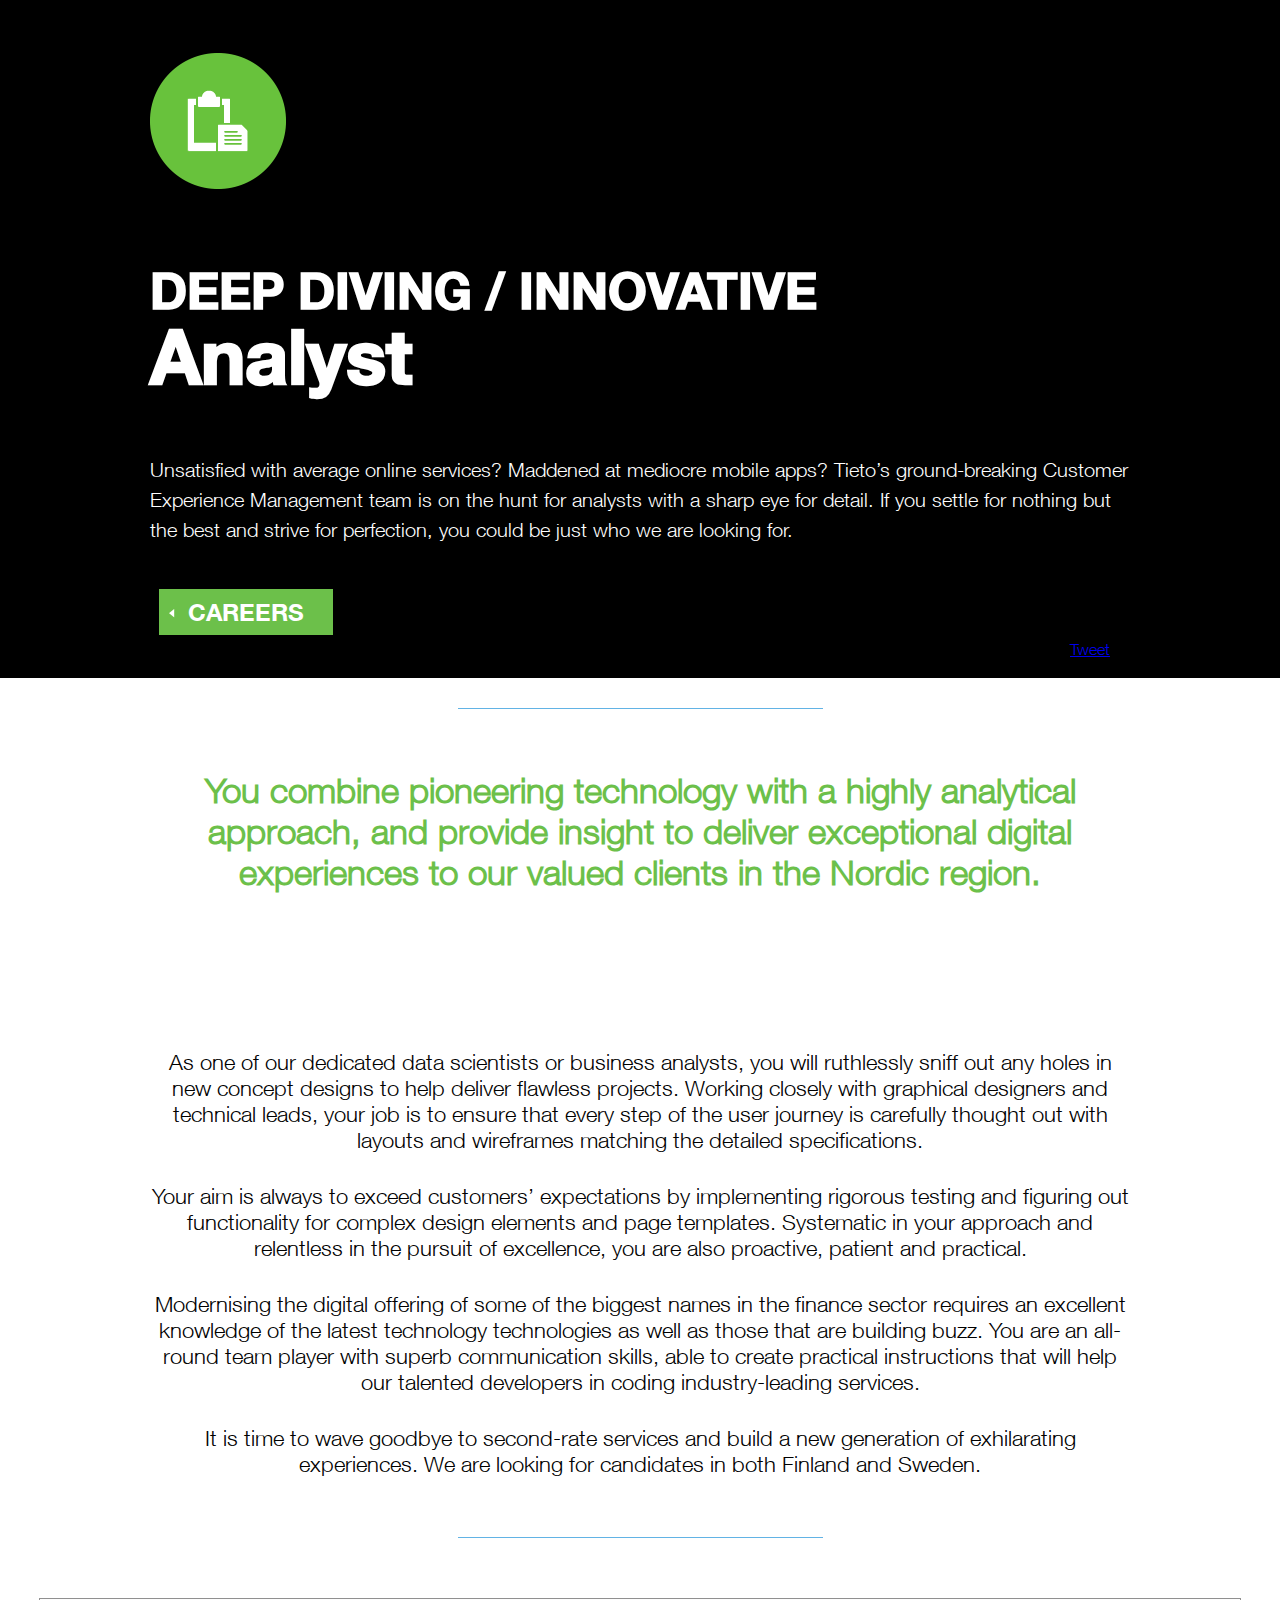
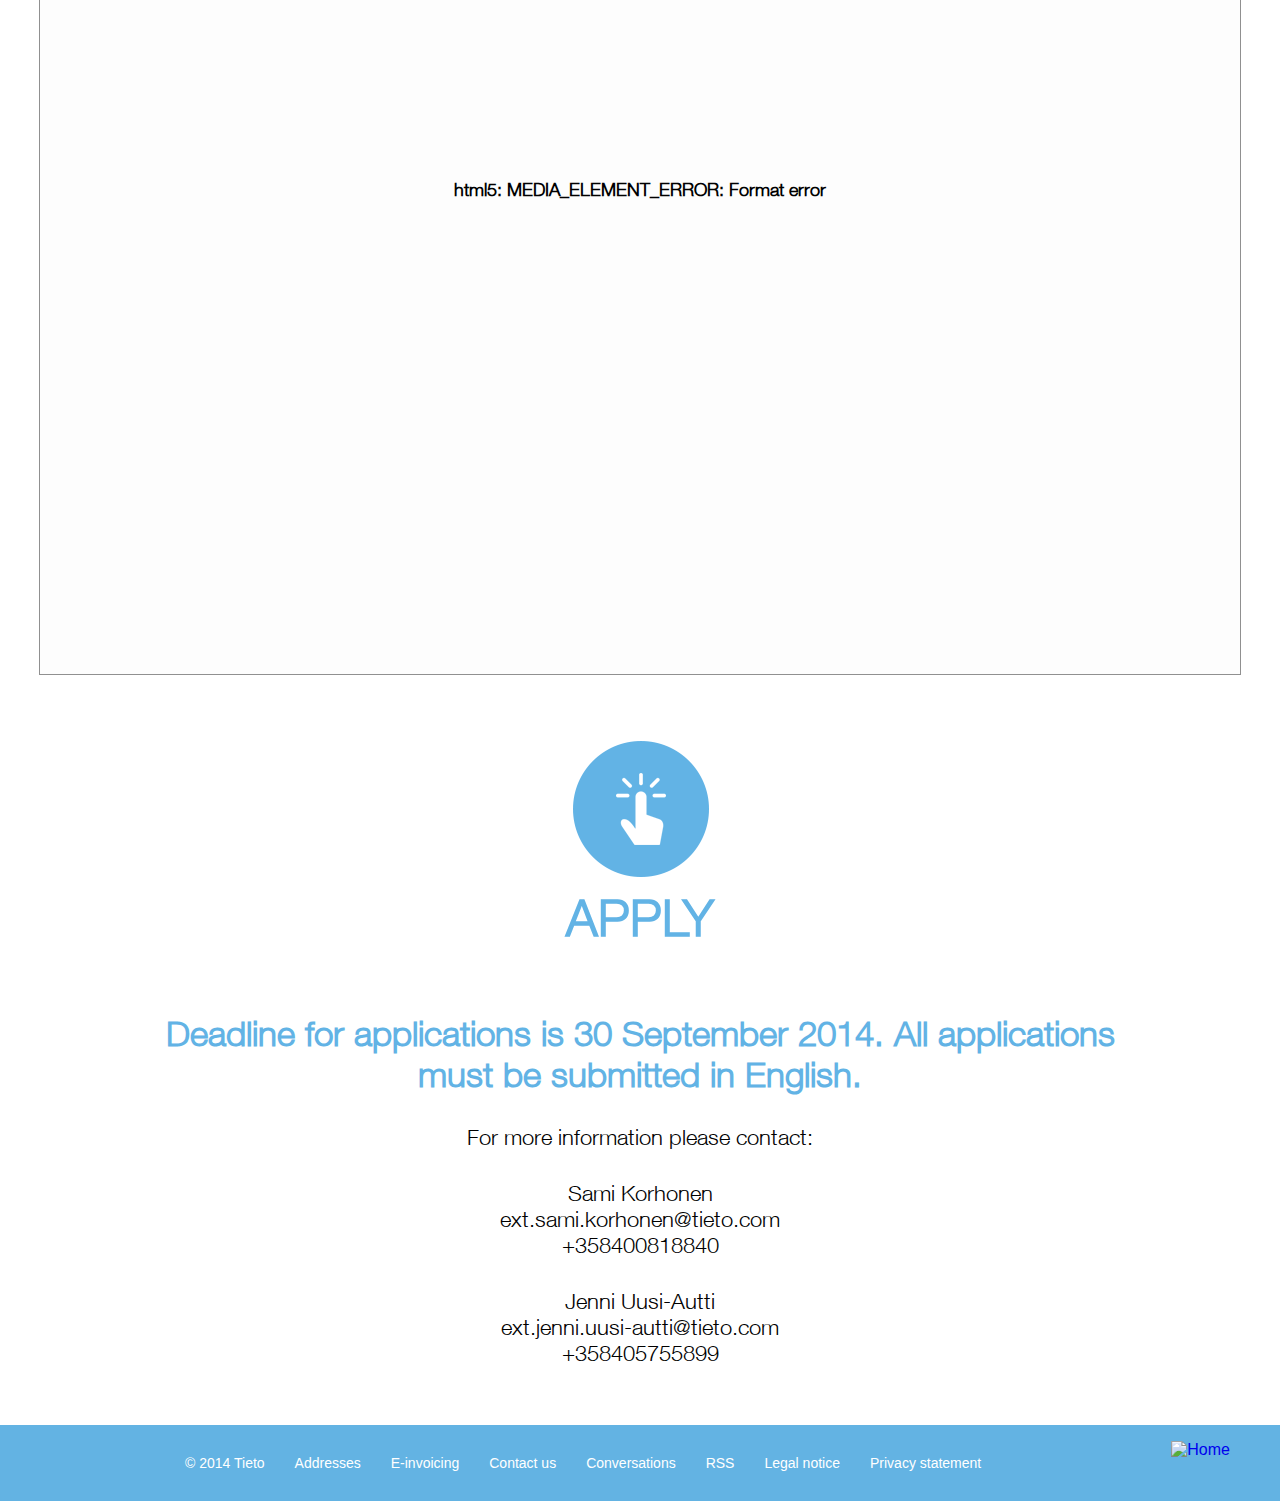
==== commit 31c7af5c: "Changed google analytics scripts" ====
--- a/analyst.html
+++ b/analyst.html
@@ -18,6 +18,25 @@
     <link type="image/x-icon" href="http://www.tieto.com/sites/all/themes/tietocom/favicon.ico" rel="shortcut icon">
     <script type="text/javascript" src="scripts/flowplayer.min.js"></script>
     <script src="scripts/cem.js"></script>
+    <script type="text/javascript">
+        $.ajax({
+          url: '//munchkin.marketo.net/munchkin.js',
+          dataType: 'script',
+          cache: true,
+          success: function() {
+            Munchkin.init('517-ITT-285', {"wsInfo":"j0hRddjOKwEM"});
+          }
+        });
+    </script>
+    <script>
+          (function(i,s,o,g,r,a,m){i['GoogleAnalyticsObject']=r;i[r]=i[r]||function(){
+          (i[r].q=i[r].q||[]).push(arguments)},i[r].l=1*new Date();a=s.createElement(o),
+          m=s.getElementsByTagName(o)[0];a.async=1;a.src=g;m.parentNode.insertBefore(a,m)
+          })(window,document,'script','//www.google-analytics.com/analytics.js','ga');
+         
+          ga('create', 'UA-54299528-1', 'auto');
+          ga('send', 'pageview');
+    </script>
 </head>
 <body id="role-page">
     <!--[if lt IE 10]>
--- a/styles/main.css
+++ b/styles/main.css
@@ -562,7 +562,11 @@
     #index-page h2.section-heading { 
         font-size: 80px;
     }
-    /*h3.section-slogan                  { font-size: 30px; }*/
+
+    #index-page #header-wrapper {
+        background:url("../images/mobileIntro.jpg") no-repeat center center;
+        background-size: auto 100%;
+    }
 
     /* Buttons */
     #index-page #header-wrapper #header #links .buttons li a {
@@ -630,6 +634,11 @@
         margin: 30px auto 60px;
     }
     
+    #index-page #header-wrapper {
+        background:url("../images/mobileIntro.jpg") no-repeat center center;
+        background-size: auto 100%;
+    }
+
     #index-page #header-wrapper #header #slogan {
         height: 326px;
     }
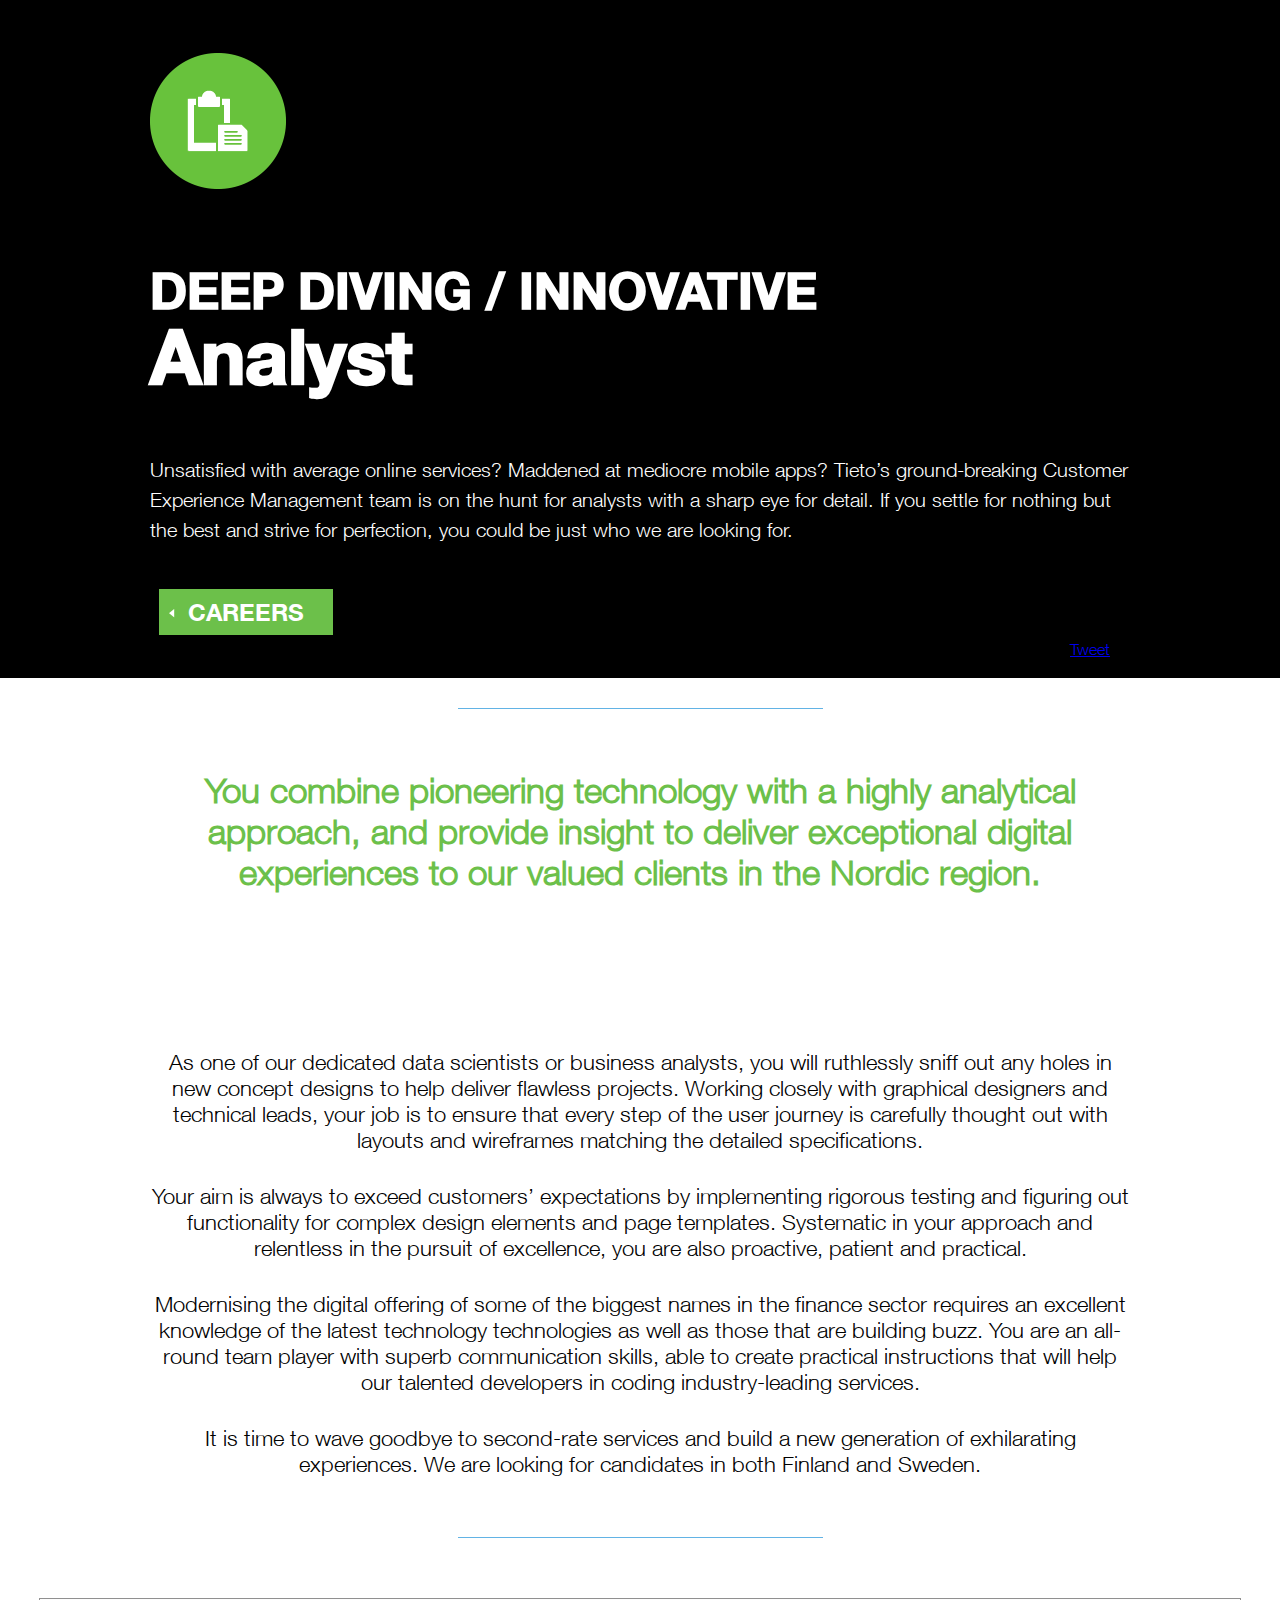
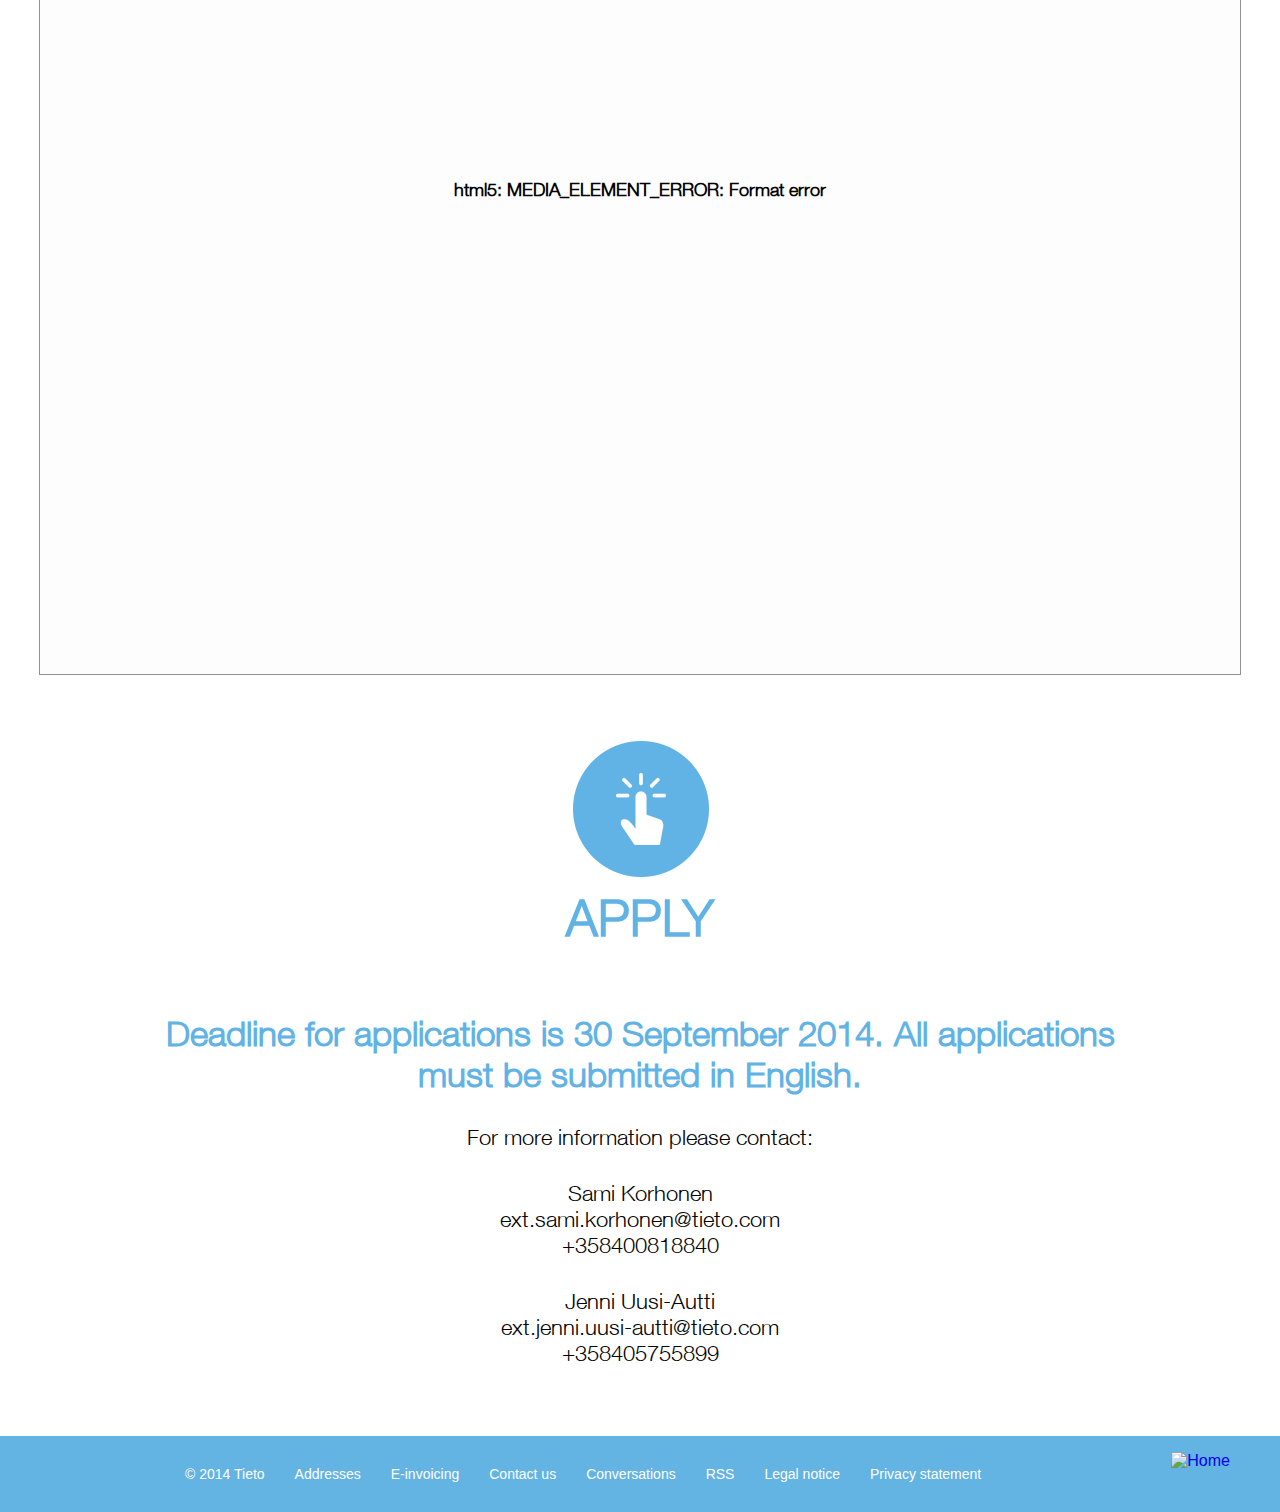
==== commit c26dcf87: "Added social descriptions." ====
--- a/analyst.html
+++ b/analyst.html
@@ -3,7 +3,9 @@
 <head>
     <meta charset="utf-8">
     <title>CEM</title>
-    <meta content="CEM" property="og:title">
+    <meta property="og:title" content="Tieto CEM is recruiting!">
+    <meta property="og:description" 
+        content="More than 50 positions to be matched with top talents in Helsinki and Stockholm, find out more and apply now at cem.tieto.com – The game is ON!">
     <meta content="http://cem.tieto.com/images/Socialpicture.jpg" property="og:image">
     <meta property="og:image:type" content="image/jpeg">
     <meta name="description" content="">
--- a/styles/main.css
+++ b/styles/main.css
@@ -468,10 +468,19 @@
 .fp-help + a {z-index:-1 !important;}
 
 /* --------------- Footer ------------------------*/
-footer { background-color: #63b3e3; color: white; font-family: Arial,
-    Helvetica,"Nimbus Sans L",sans-serif;  font-size:16px;}
+footer { 
+    background-color: #63b3e3; 
+    color: white; 
+    font-family: Arial,
+    Helvetica,"Nimbus Sans L",sans-serif;  
+    font-size:16px;
+    margin-top: 70px;
+}
 footer a {
     text-decoration: none;
+}
+footer a:hover {
+    text-decoration: underline;
 }
 .row, .footer-inner { width: 1200px; max-width: 100%; margin: 0 auto; padding: 0; }
 footer:after { background-color: #63b3e3; bottom: 0; height: 100%; position: absolute; width: 100%; z-index: -100; }
--- a/styles/roles.css
+++ b/styles/roles.css
@@ -1,12 +1,10 @@
 /* ROLE PAGE */
 
 #role-page #header-wrapper #header #links #button-back {
-    background: url(../images/button-arrow-left.png) 10px 20px no-repeat #6cc04a;
+    background: transparent url(../images/button-arrow-left.png) 10px 20px no-repeat;
 
 }
 #role-page #header-wrapper {
-	/*height: 678px;*/
-	/*position: relative;*/
 	background-color: black;
 	color: white;
 }
@@ -110,7 +108,7 @@
 
 /* Apply */
 #role-page #apply-wrapper {
-	min-height: 750px;
+	min-height: 650px;
 }
 	#role-page #apply-wrapper img {
 		margin-top: 65px;
--- a/styles/button.css
+++ b/styles/button.css
@@ -18,7 +18,7 @@
                 list-style-position: inside;
                 display: block;
                 margin: 0 8px;
-                border: solid 1px #000;
+                border: solid 1px transparent;
                 position: relative;
                 z-index: 1;
             }
@@ -36,7 +36,6 @@
                     font-size: 24px;
                     font-family: "Helvetica Neue Bold";
                     background: url(../images/button-arrow.png) center 35px no-repeat;
-
                 }
                 
     #header-wrapper #social {
@@ -49,18 +48,35 @@
    border: solid 1px #fff;
 }
 
-#header-wrapper #header #links .buttons li:after {
-    content: "";
-    position:absolute;
-    top:0; left:0;
-    width:100%; height:0px;
-    background:#000;
-    z-index:-1;
-    transition: height 0.5s;
-}
+#header-wrapper #header #links .buttons li { background: transparent;}
+ 
+#header-wrapper #header #links .buttons li:after { 
+    content: ""; 
+    position:absolute; 
+    bottom:0; left:0; 
+    width:100%; height:100%; 
+    background: #000; 
+    z-index:-1; 
+    transition: height 0.5s; 
+} 
 
-#header-wrapper #header #links .buttons li:hover:after { height:100%; }
+#header-wrapper #header #links .buttons li.bg-blue:after { 
+    background-color: #62b3e5; 
+} 
 
+#header-wrapper #header #links .buttons li.bg-red:after { 
+    background-color: #e56385; 
+} 
+
+#header-wrapper #header #links .buttons li.bg-orange:after { 
+    background-color: #f78d2d; 
+} 
+
+#header-wrapper #header #links .buttons li.bg-green:after { 
+    background-color: #6cc04a; 
+} 
+
+#header-wrapper #header #links .buttons li:hover:after { height:0; }
 
 #header-wrapper #header #links .buttons li:active{
     background: #000;
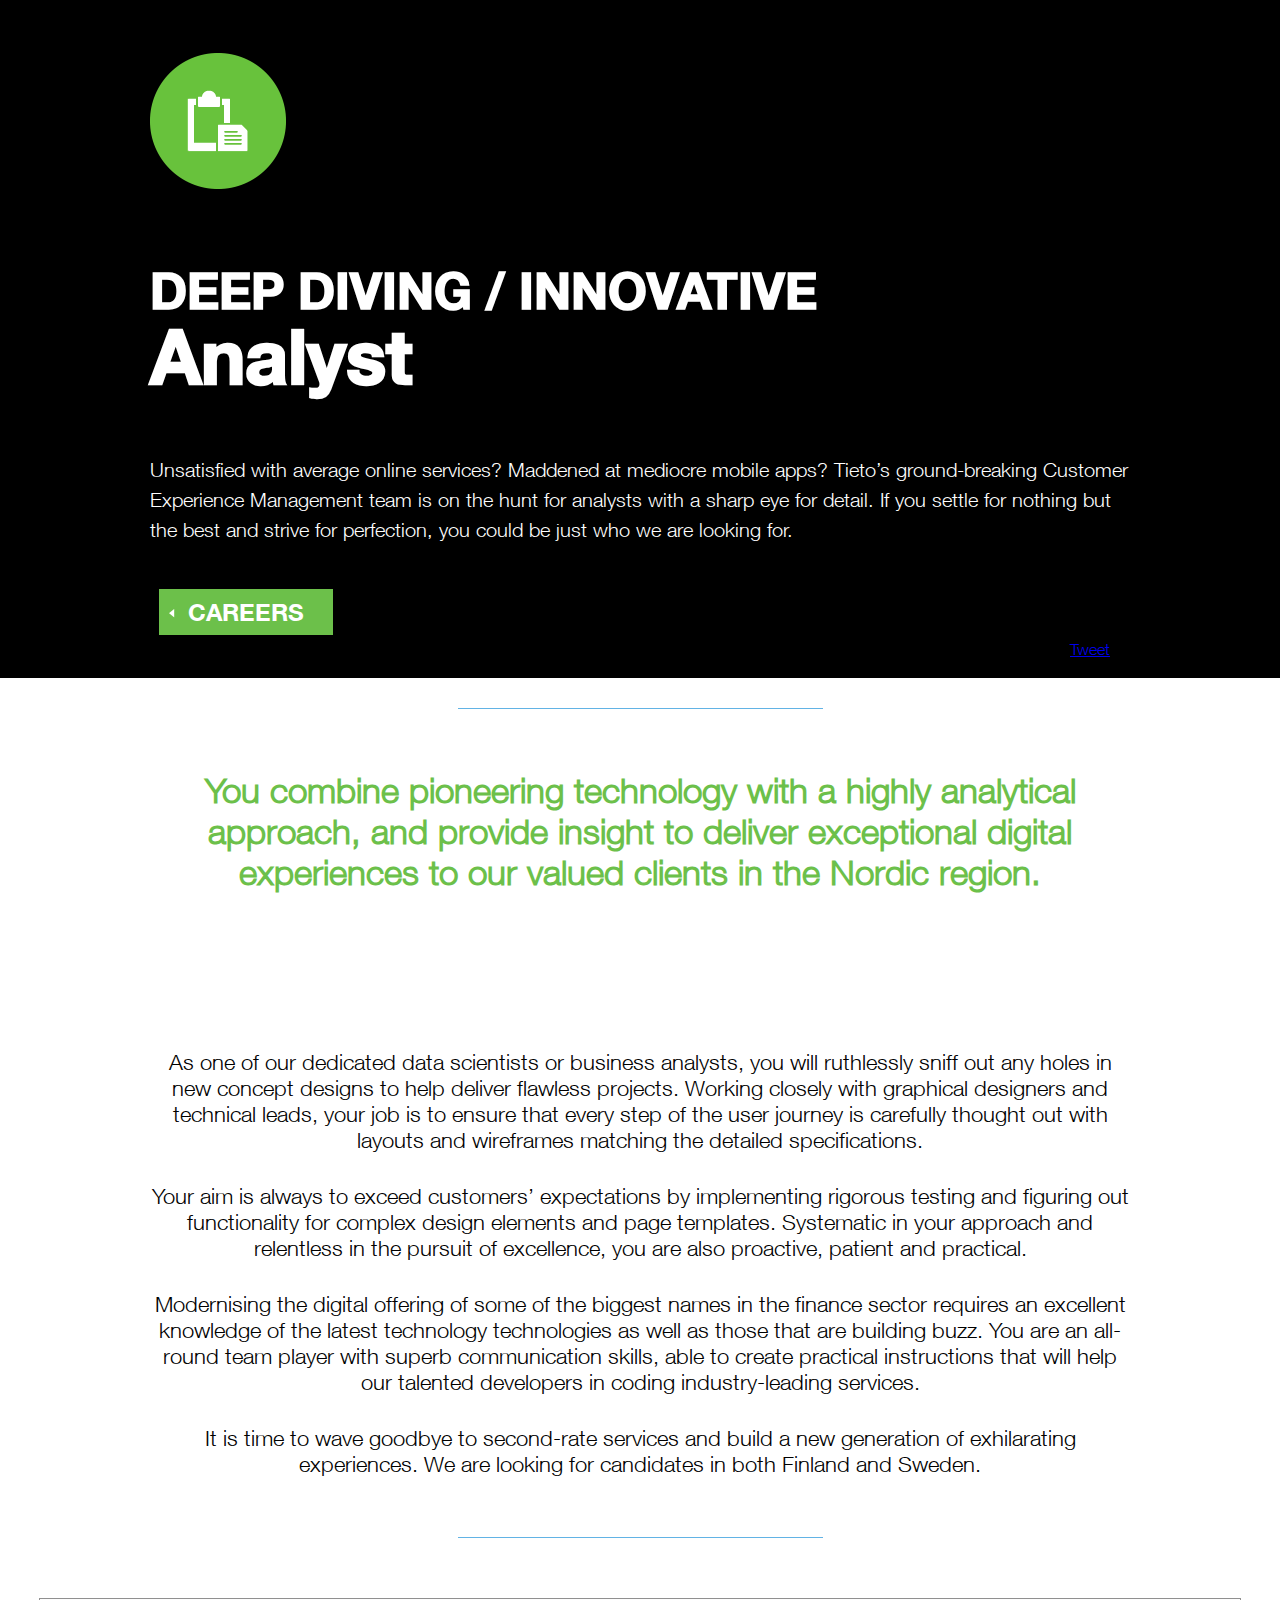
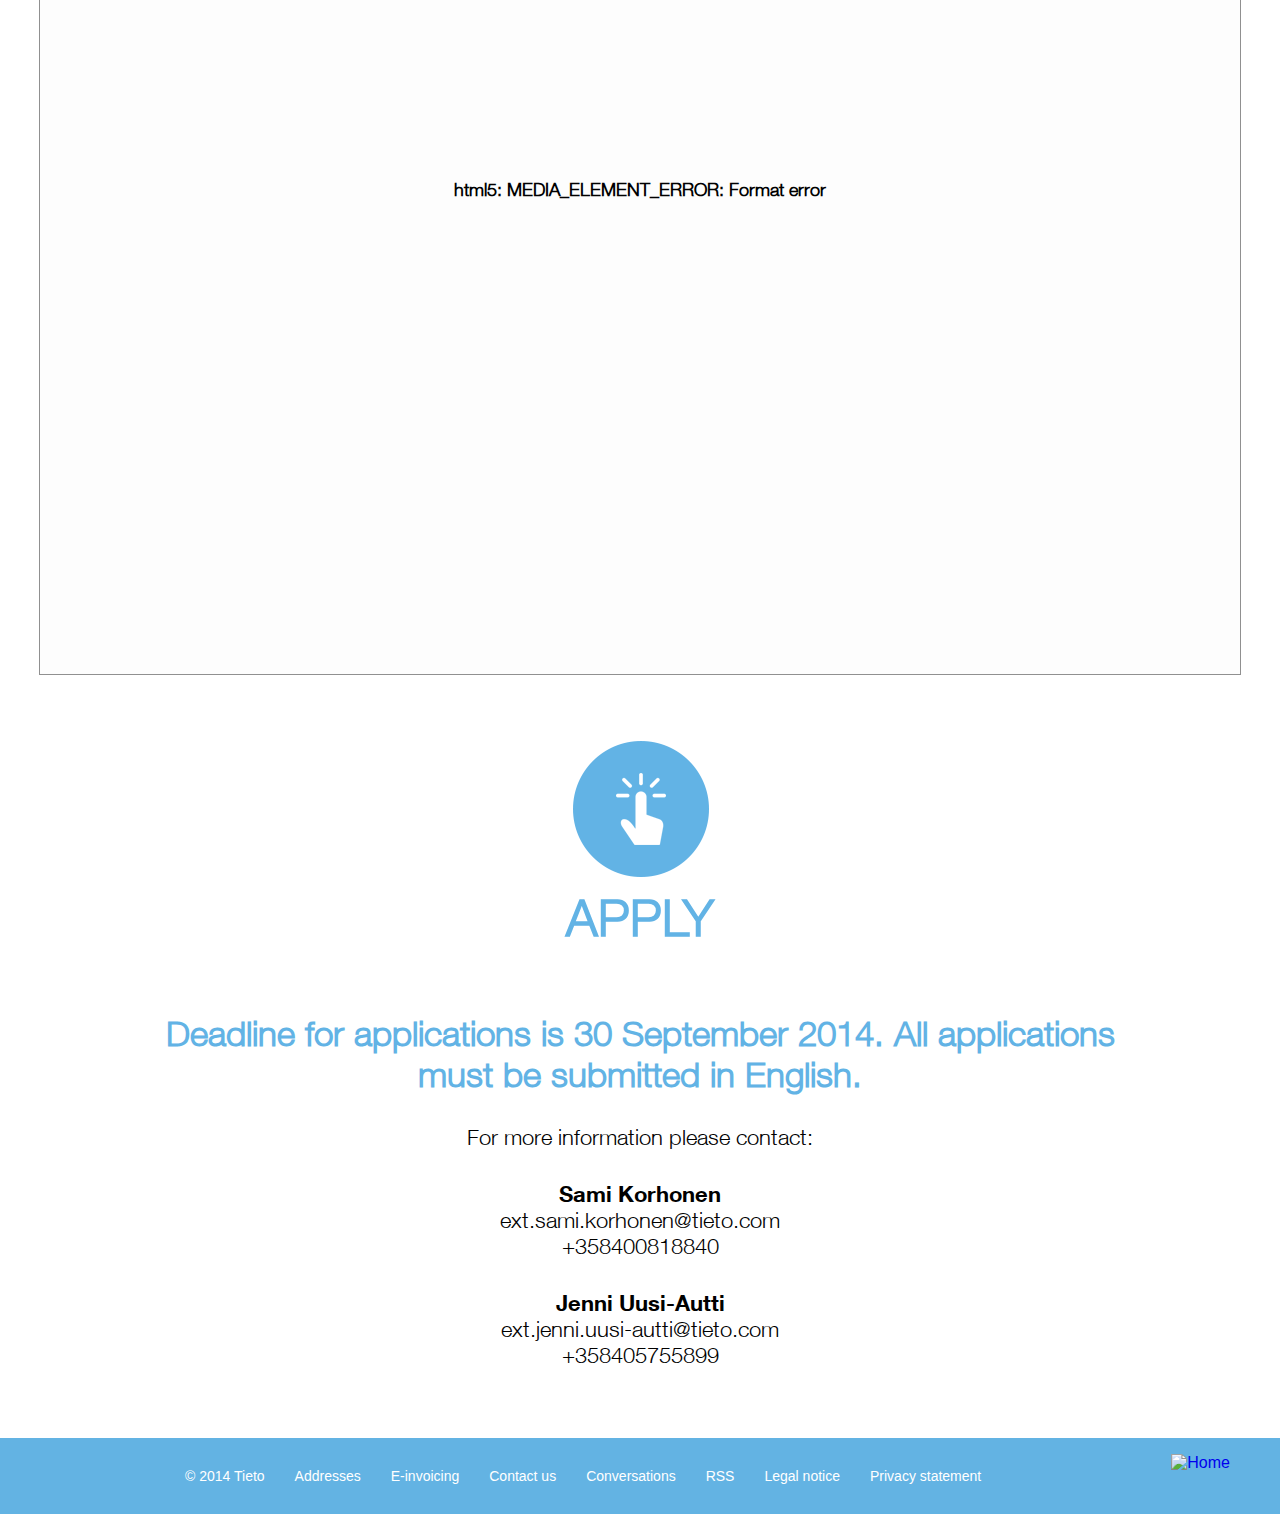
==== commit d43a8fed: "Contact names bolded and margin added to main header content" ====
--- a/analyst.html
+++ b/analyst.html
@@ -5,7 +5,7 @@
     <title>CEM</title>
     <meta property="og:title" content="Tieto CEM is recruiting!">
     <meta property="og:description" 
-        content="More than 50 positions to be matched with top talents in Helsinki and Stockholm, find out more and apply now at cem.tieto.com – The game is ON!">
+        content="More than 50 positions to be matched with top talents in Finland and Sweden, find out more and apply now at cem.tieto.com – The game is ON!">
     <meta content="http://cem.tieto.com/images/Socialpicture.jpg" property="og:image">
     <meta property="og:image:type" content="image/jpeg">
     <meta name="description" content="">
@@ -115,10 +115,10 @@
             <h3>Deadline for applications is 30 September 2014.
             All applications must be submitted in English.</h3>
             <p>For more information please contact:</p> 
-            <p>Sami Korhonen<br />
+            <p><span class="contact-name">Sami Korhonen</span><br />
             ext.sami.korhonen@tieto.com<br />
             +358400818840</p>
-            <p>Jenni Uusi-Autti<br />
+            <p><span class="contact-name">Jenni Uusi-Autti</span><br />
             ext.jenni.uusi-autti@tieto.com<br />
             +358405755899</p>
         </div>
--- a/styles/main.css
+++ b/styles/main.css
@@ -329,7 +329,7 @@
             width: 80px !important;
         }
 
-.centeredtable { display: table; margin: 0 auto; max-width: 1200px; width: 100%; }
+.centeredtable { display: table; margin: 0 auto; max-width: 1200px; width: 90%; }
 /* CEM */
 #index-page #cem-wrapper #cem {
     padding-bottom: 40px;
--- a/styles/roles.css
+++ b/styles/roles.css
@@ -136,7 +136,9 @@
 		font-size: 22px;
 	}
 
-
+ 	.contact-name {
+		font-family: "Helvetica Neue Bold";
+ 	}
 
 @media screen and (max-width: 1023px) {
 
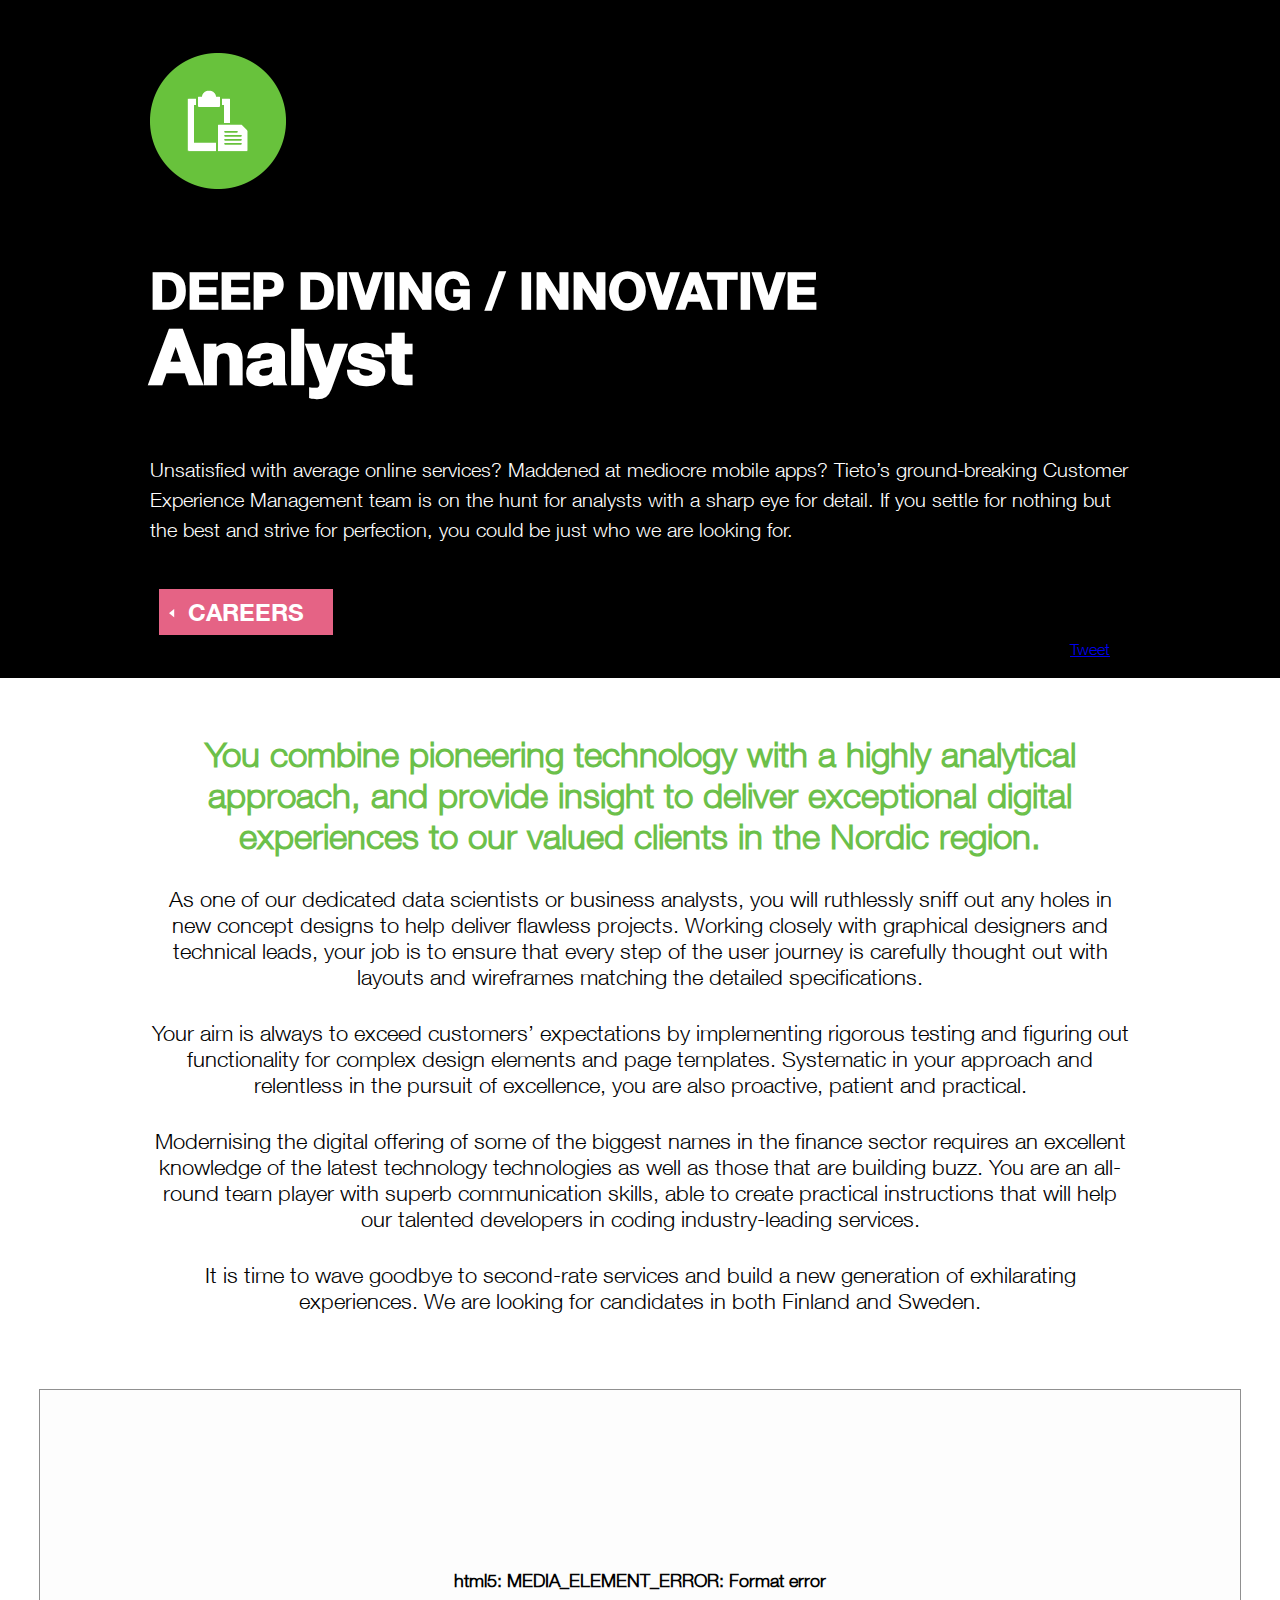
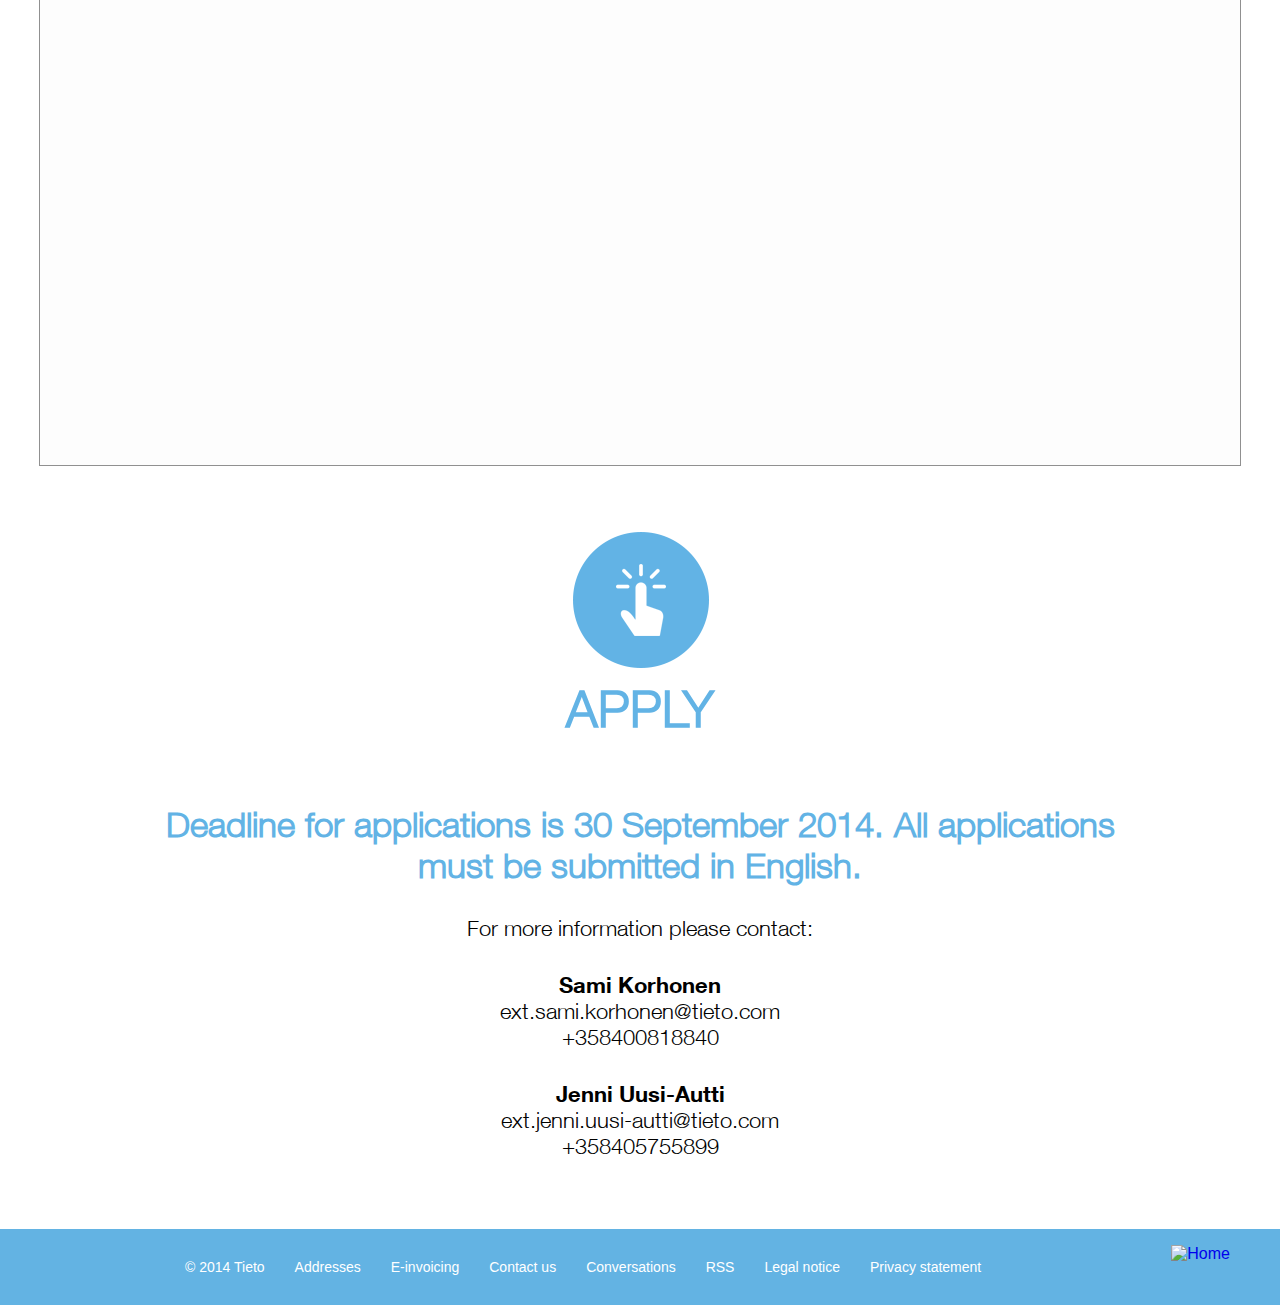
==== commit 02ad7159: "Roles pages' Careers buttons changed pink and directed to the #Careers div." ====
--- a/analyst.html
+++ b/analyst.html
@@ -64,7 +64,7 @@
             </div>
             <div id="links">
                 <ul class="buttons">
-                    <li class="bg-green"><a id="button-back" href="index.html">Careers</a></li>
+                    <li class="li-back"><a id="button-back" href="index.html#careers">Careers</a></li>
                     
                 </ul>
             </div>
--- a/styles/roles.css
+++ b/styles/roles.css
@@ -1,5 +1,5 @@
 /* ROLE PAGE */
-
+#role-page .section-delimiter { display: none; }
 #role-page #header-wrapper #header #links #button-back {
     background: transparent url(../images/button-arrow-left.png) 10px 20px no-repeat;
 
@@ -54,7 +54,7 @@
 /* CEM */
 #roles-page #cem-wrapper #cem {
     padding-bottom: 40px;
-    text-align: center;
+    text-align: left;
 }
 
     #roles-page #cem-wrapper #cem h2 {
@@ -64,7 +64,7 @@
 	#role-page #cem-wrapper h3 {
 		font-family: "Helvetica Neue Light";
 		font-size: 35px;
-		height: 250px;
+		padding-top: 55px;
 	}
 
 
@@ -74,38 +74,9 @@
 
 
 /* VIDEO */
-#role-page #video-wrapper {
-	min-height: 678px;
-	background-color: #000;
+.flowplayer {
+	margin-top: 45px;
 }
-
-	#role-page #video-wrapper #video a {
-		text-decoration: none;
-		color: #6cc04a;
-		font-size: 150px;
-		text-transform: uppercase;
-		font-family: "Helvetica Neue Bold";
-		line-height: 205px;
-		margin: 0 auto;
-		width: 600px;
-		display: block;
-	}
-
-	#role-page #video-wrapper #video hr {
-		width: 365px;
-		border: none;
-		margin: 0 auto;
-		height: 236px;
-	}
-
-		#role-page #video-wrapper #video hr.border-bottom {
-			border-bottom: 1px solid #6cc04a;
-		}
-
-		#role-page #video-wrapper #video hr.border-top {
-			border-top: 1px solid #6cc04a;
-		}
-
 /* Apply */
 #role-page #apply-wrapper {
 	min-height: 650px;
@@ -147,7 +118,7 @@
 	#role-page #header-wrapper #header h1 { font-size: 50px; padding: 0; height: auto;}
 	#role-page #header-wrapper #header h2 { font-size: 60px; padding: 0; height: auto;}
 	#role-page #header-wrapper #header p { padding: 0; height: auto; margin-bottom: 20px;}
-	#role-page #cem-wrapper h3 { height: auto;}
+	/*#role-page #cem-wrapper h3 { height: auto;}*/
 	#role-page #header-wrapper #header #role-icon { left: 20px;}
 
 }
@@ -158,7 +129,6 @@
     #role-page { max-width: 100%; width: 100%; }
 	#role-page #header-wrapper #header h1 { font-size: 40px;}
 	#role-page #header-wrapper #header h2 { font-size: 60px;}
-	#role-page #video-wrapper #video a { width: auto; font-size: 70px;}	
 }
 
 @media screen and (max-width: 479px) {
@@ -168,8 +138,6 @@
 	#role-page #header-wrapper #header h2 { font-size: 42px;}
 	#role-page #header-wrapper #header { height: auto; padding-bottom: 160px;}
 	#role-page #header-wrapper #header p { line-height: normal; padding: 0;}
-	#role-page #video-wrapper #video a { width: auto; font-size: 40px;}
-	#role-page #video-wrapper #video hr { width: 90%;}
 
 	#role-page #header-wrapper #header #links .buttons li a {  font-size: 18px;}
 
--- a/styles/button.css
+++ b/styles/button.css
@@ -75,7 +75,9 @@
 #header-wrapper #header #links .buttons li.bg-green:after { 
     background-color: #6cc04a; 
 } 
-
+#header-wrapper #header #links .buttons li.li-back:after { 
+    background-color: #e56385; 
+}
 #header-wrapper #header #links .buttons li:hover:after { height:0; }
 
 #header-wrapper #header #links .buttons li:active{
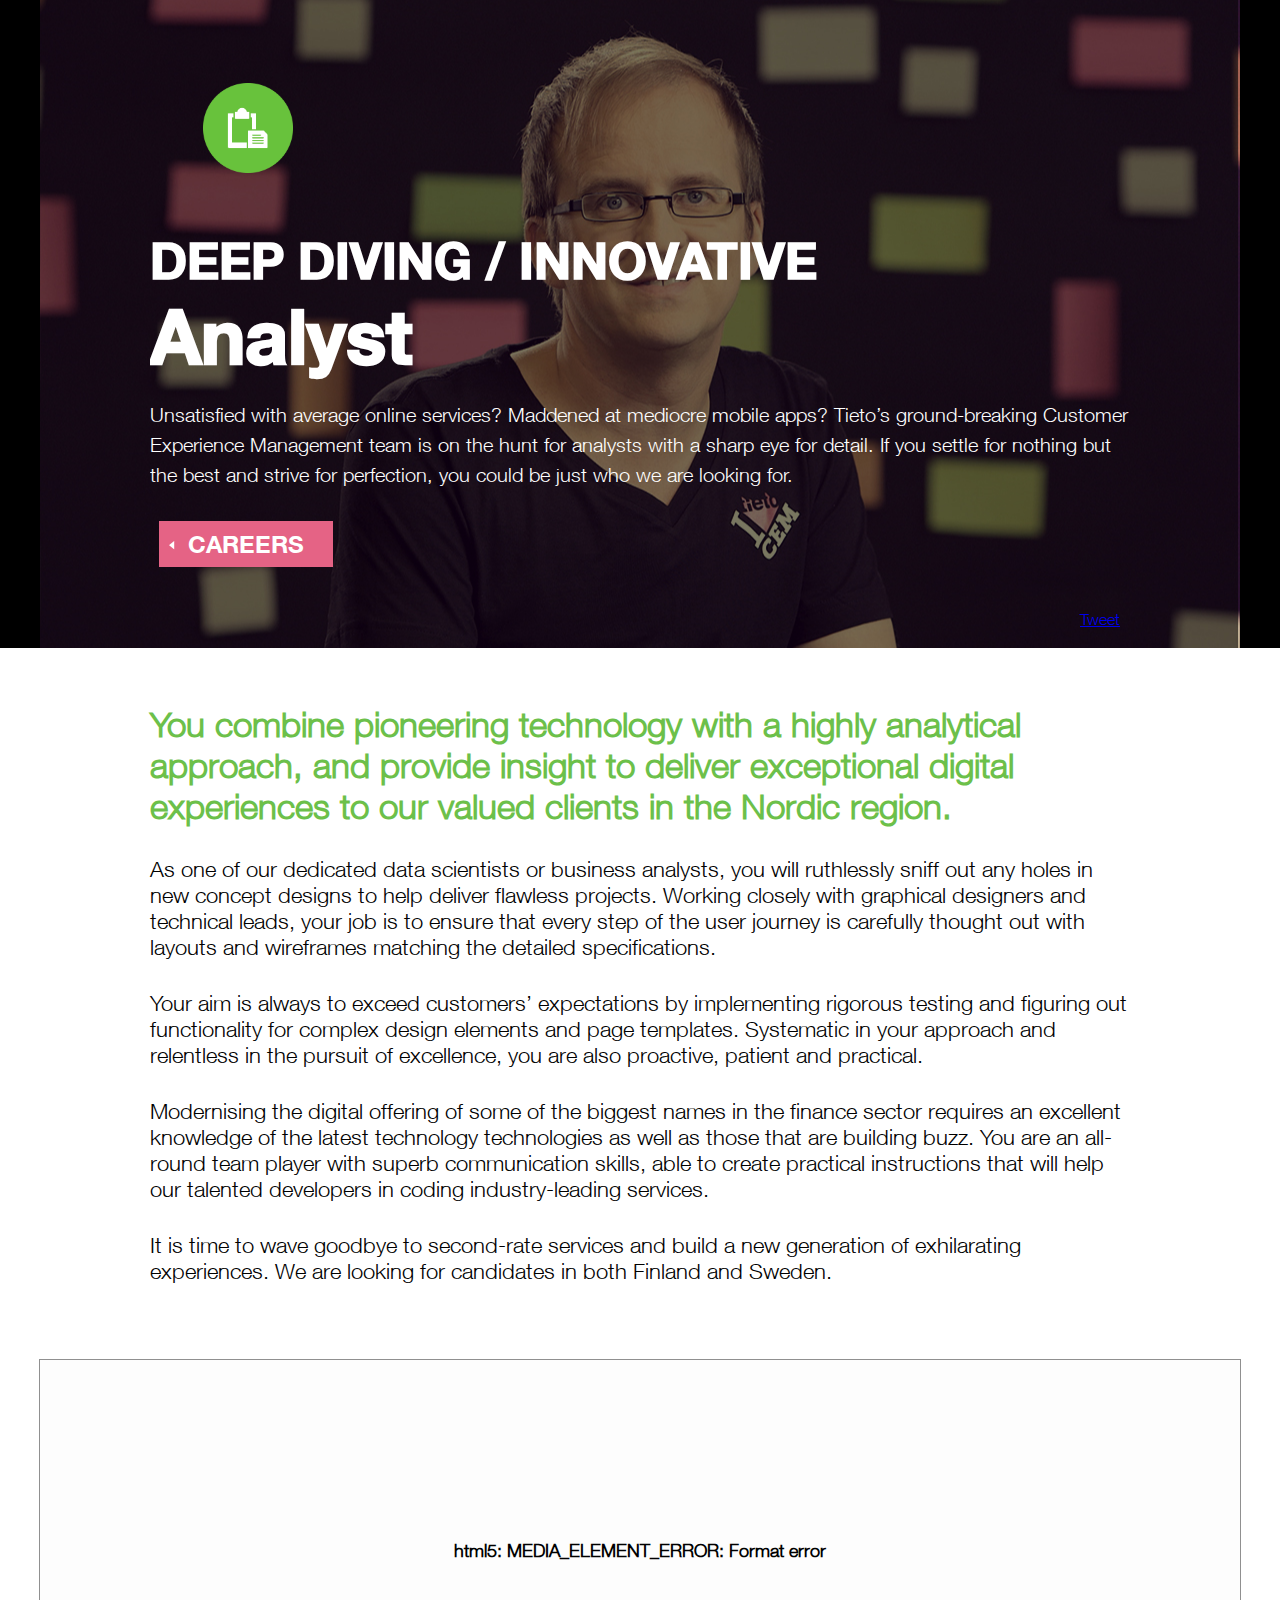
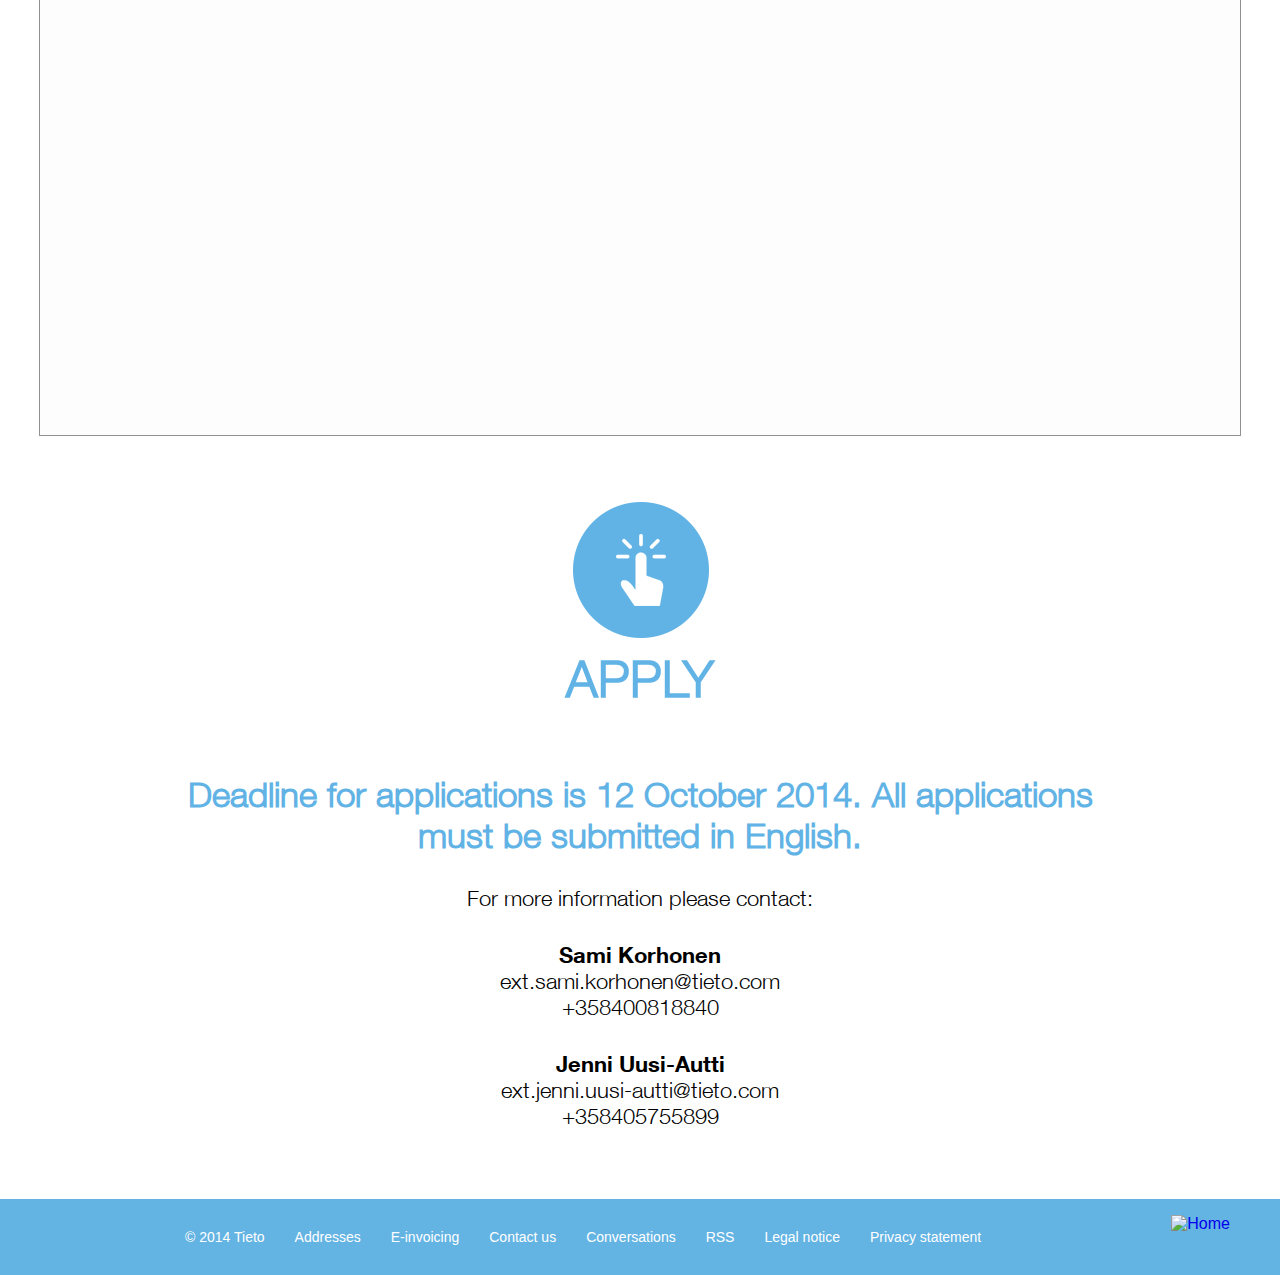
==== commit ddec9106: "Changed campaign expiration date to 12 October." ====
--- a/analyst.html
+++ b/analyst.html
@@ -112,7 +112,7 @@
     <div class="wrapper" id="apply-wrapper">
         <div class="container" id="apply">
             <a href="http://jobs.tieto.com/vacancies/21428/applications/new"><img src="images/icons/web/apply.png" alt="Apply" /><br />Apply</a>
-            <h3>Deadline for applications is 30 September 2014.
+            <h3>Deadline for applications is 12 October 2014.
             All applications must be submitted in English.</h3>
             <p>For more information please contact:</p> 
             <p><span class="contact-name">Sami Korhonen</span><br />
--- a/styles/main.css
+++ b/styles/main.css
@@ -43,6 +43,7 @@
   min-height:680px;
   padding-top: 20px;
 }
+.centeredtable { display: table; margin: 0 auto; max-width: 1200px; width: 90%; }
 
 .color-invert {
   color:white; 
@@ -108,6 +109,7 @@
     padding-bottom: 30px;
     font-size: 22px;
 }
+
 /* Header */
 #index-page #header-wrapper {
     background-color: #000;
@@ -116,10 +118,6 @@
     overflow: hidden;
     position: relative;
     z-index: 0;
-}
-
-.job.color-green img {
-    border: none;
 }
 
     #index-page  #header-wrapper #header {
@@ -160,7 +158,7 @@
         #header-wrapper #social {
             position: absolute;
             bottom: 20px;
-            right: 20px;
+            right: 10px;
         }
 
             #header-wrapper #social div,
@@ -173,10 +171,54 @@
                 width: 80px !important;
             }
             
-#footer-wrapper {
-    clear: both;
-    padding: 30px 0;
-}
+
+    /* INDEX PAGE */
+    #index-page #header-wrapper #header #logo {
+        height: 184px;
+        width: 100%;
+        border-bottom: 1px solid #fff;
+        text-align: left;
+    }
+    
+        #index-page #header-wrapper #header #logo p {
+            padding-top: 78px;
+        }
+        
+            #index-page #header-wrapper #header #logo p img {
+                padding-right: 27px;
+                border: none;
+            }
+    
+    #index-page #header-wrapper #header #slogan {
+        height: 308px;
+        width: 100%;
+        text-align: left;
+    }
+    
+        #index-page #header-wrapper #header #slogan h1 {
+            font-size: 120px;
+            font-family: "Helvetica Neue Roman";
+            padding-top: 45px;
+            line-height: 105px;
+        }
+        
+        #index-page #header-wrapper #header #slogan h2 {
+            font-size: 24px;
+            font-family: "Helvetica Neue Bold";
+            padding: 15px 0 0 8px;
+        }
+    
+    #index-page #header-wrapper #header #links {
+        height: 184px;
+        border-top: 1px solid #fff;
+        width: 100%;
+    }
+    
+        #index-page #header-wrapper #header #links .buttons {
+            margin-top: 60px;
+        }
+
+
 
             #index-page #services-wrapper #services .service-item h3 {
                 font-size: 22px;
@@ -195,17 +237,196 @@
                     list-style-type: none;
                 }
 
+/* CEM */
+#index-page #cem-wrapper #cem {
+    padding-bottom: 40px;
+}
+
+    #index-page #cem-wrapper #cem h2 {
+        margin-top: 120px;
+    }
+
 /* --------------- Video ------------------------*/
+/* Hide controls */
+.fp-controls,.flowplayer.is-mouseover .fp-fullscreen,.flowplayer.fixed-controls .fp-fullscreen,.flowplayer.is-mouseover .fp-unload,.flowplayer.fixed-controls .fp-unload,.flowplayer.is-mouseover .fp-elapsed,.flowplayer.fixed-controls .fp-elapsed,.flowplayer.is-mouseover .fp-remaining,.flowplayer.fixed-controls .fp-remaining,.flowplayer.is-mouseover .fp-duration,.flowplayer.fixed-controls .fp-duration,.flowplayer.is-mouseover .fp-embed,.flowplayer.fixed-controls .fp-embed,.flowplayer.is-mouseover .fp-logo,.flowplayer.fixed-controls .fp-logo,.flowplayer.is-mouseover .fp-volume,.flowplayer.fixed-controls .fp-volume,.flowplayer.is-mouseover .fp-play,.flowplayer.fixed-controls .fp-play{
+    display: none;
+}
+
+.flowplayerwrapper { background-color:#000; width:100%; z-index:1; position:relative; }
+.backgroundplayer .flowplayer { 
+    display: block !important; 
+    margin: 0 auto; 
+    /*width: 100%; */
+    padding: 0; 
+    /*max-width:100% !important; */
+    position:absolute; 
+    top:0; 
+    min-height:100% !important; 
+    min-width:100% !important; 
+}
+.backgroundplayer .flowplayer video { 
+    min-height:100% !important; 
+    min-width:100% !important; 
+    width:auto !important;
+    height:auto !important;
+}
+.flowplayer { display: block !important; margin: 0 auto; width: 100%; padding: 0; max-width: 1200px !important; }
 .hero .flowplayer { display:block; }
 .fp-help + a {z-index:-1 !important;}
 .backgroundimage { visibility:hidden; display:none; }
 
+#index-page #video-wrapper {
+    height: 678px;
+    background-color: #000;
+}
+    
+    #index-page #video-wrapper #video a {
+        text-decoration: none;
+        color: #00b3ee;
+        font-size: 150px;
+        text-transform: uppercase;
+        font-family: "Helvetica Neue Bold";
+        line-height: 205px;
+        margin: 0 auto;
+        width: 600px;
+        display: block;
+    }
+    
+    #index-page #video-wrapper #video hr {
+        width: 365px;
+        border: none;
+        margin: 0 auto;
+        height: 236px;
+    }
+    
+    #index-page #video-wrapper #video hr.border-bottom {
+        border-bottom: 1px solid #e56385;
+    }
+    
+    #index-page #video-wrapper #video hr.border-top {
+        border-top: 1px solid #e56385;
+    }
+    
+/* CAREERS */
+#index-page #careers-wrapper #careers h2 {
+    margin-top: 120px;
+}
+
+/* JOBS */
+
+.job.color-green img {
+    border: none;
+}
+
+#index-page #jobs-wrapper #jobs .job {
+    float: left;
+    width: 306px;
+    margin: 0 0 60px 31px;
+}
+
+#index-page #jobs-wrapper a { border: 0px; }
+
+#index-page #jobs-wrapper #jobs .job:nth-child(3n+1) {
+    margin-left: 0;
+}
+
+    #index-page #jobs-wrapper #jobs .job .role-adjective {
+        font-size: 24px;
+        font-family: "Helvetica Neue Bold";
+        text-transform: uppercase;
+        padding: 20px 0 10px;
+    }
+    
+    #index-page #jobs-wrapper #jobs .job .role {
+        font-size: 35px;
+        font-family: "Helvetica Neue Bold";
+        padding-bottom: 10px;
+    }
+    
+    #index-page #jobs-wrapper #jobs .job .read-more {
+        font-size: 14px;
+        font-family: "Helvetica Neue Bold";
+    }
+    
+/* SERVICES */
+#index-page #services-wrapper #services {
+    padding-bottom: 100px;
+}
+
+    #index-page #services-wrapper #services h2 {
+        margin-top: 120px;
+    }
+
+    #index-page #services-wrapper #services #services-list {
+        height: auto;
+        float: left;
+        clear: both;
+        display: block;
+    }
+
+        #index-page #services-wrapper #services .service-item {
+            float: left;
+            width: 204px;
+            padding: 0 20px;
+            /*border-left: 1px solid #62b3e5;*/
+            height: 470px;
+        }
+
+        #index-page #services-wrapper #services .service-item:first-child {
+            width: 205px;
+            border-left: none;
+        }
+
+            #index-page #services-wrapper #services .service-item h2 {
+                font-size: 60px;
+                font-family: "Helvetica Neue Bold";
+                margin: 0;
+                padding: 0;
+            }
+
+            #index-page #services-wrapper #services .service-item h3 {
+                font-size: 22px;
+                font-family: "Helvetica Neue Light";
+                font-weight: normal;
+                height: 40px;
+            }
+
+            #index-page #services-wrapper #services .service-item ul {
+                height: 100%;
+            }
+
+                #index-page #services-wrapper #services .service-item ul li {
+                    font-size: 16px;
+                    padding: 15px 0;
+                    list-style-type: none;
+                }
+
+
 /* --------------- Footer ------------------------*/
-footer { background-color: #63b3e3; color: white; font-family: Arial,
-    Helvetica,"Nimbus Sans L",sans-serif;  font-size:16px;}
+#footer-wrapper {
+    clear: both;
+    padding: 30px 0;
+}
+#footer-wrapper #footer {
+    text-align: left;
+    position: relative;
+}
+
+footer { 
+    background-color: #63b3e3; 
+    color: white; 
+    font-family: Arial,
+    Helvetica,"Nimbus Sans L",sans-serif;  
+    font-size:16px;
+    margin-top: 70px;
+}
 footer a {
     text-decoration: none;
 }
+footer a:hover {
+    text-decoration: underline;
+}
+
 .row, .footer-inner { width: 1200px; max-width: 100%; margin: 0 auto; padding: 0; }
 footer:after { background-color: #63b3e3; bottom: 0; height: 100%; position: absolute; width: 100%; z-index: -100; }
 footer .menu a { color:#fff; padding-bottom:4px; border-bottom:0px solid #fff; }
@@ -230,12 +451,6 @@
     padding-bottom: 150px;
     background: url(../img/mobile-menu-footer-bg.jpg) left bottom no-repeat;
 }
-
-/* Footer */
-#footer-wrapper #footer {
-    text-align: left;
-    position: relative;
-}
     
 #outer-wrapper #mobile-menu-wrapper #mobile-menu-footer li {
     font-size: 20px;
@@ -244,272 +459,6 @@
 
 #outer-wrapper #mobile-menu-wrapper #mobile-menu-footer li:first-child {
     padding-top: 0;
-}
-    
-    /* INDEX PAGE */
-    #index-page #header-wrapper #header #logo {
-        height: 184px;
-        width: 100%;
-        border-bottom: 1px solid #fff;
-        text-align: left;
-    }
-    
-        #index-page #header-wrapper #header #logo p {
-            padding-top: 78px;
-        }
-        
-            #index-page #header-wrapper #header #logo p img {
-                padding-right: 27px;
-                border: none;
-            }
-    
-    #index-page #header-wrapper #header #slogan {
-        height: 308px;
-        width: 100%;
-        text-align: left;
-    }
-    
-        #index-page #header-wrapper #header #slogan h1 {
-            font-size: 120px;
-            font-family: "Helvetica Neue Roman";
-            padding-top: 45px;
-            line-height: 105px;
-        }
-        
-        #index-page #header-wrapper #header #slogan h2 {
-            font-size: 24px;
-            font-family: "Helvetica Neue Bold";
-            padding: 15px 0 0 8px;
-        }
-    
-    #index-page #header-wrapper #header #links {
-        height: 184px;
-        border-top: 1px solid #fff;
-        width: 100%;
-    }
-    
-        #index-page #header-wrapper #header #links .buttons {
-            margin-top: 60px;
-        }
-        
-            #index-page #header-wrapper #header #links .buttons li {
-                float: left;
-                list-style-type: none;
-                list-style-position: inside;
-                display: block;
-                margin: 0 8px;
-            }
-            
-                #index-page #header-wrapper #header #links .buttons li a {
-                    display: block;
-                    width: 174px;
-                    height: 46px;
-                    line-height: 46px;
-                    text-decoration: none;
-                    text-transform: uppercase;
-                    color: #fff;
-                    font-size: 24px;
-                    font-family: "Helvetica Neue Bold";
-                    background: url(../images/button-arrow.png) center 35px no-repeat;
-                }
-                
-    #index-page #header-wrapper #social {
-        position: absolute;
-        bottom: 20px;
-        right: 20px;
-    }
-    
-        #index-page #header-wrapper #social div,
-        #index-page #header-wrapper #social span,
-        #index-page #header-wrapper #social iframe {
-            float: left;
-        }
-        
-        #index-page #header-wrapper #social .twitter-share-button {
-            width: 80px !important;
-        }
-
-.centeredtable { display: table; margin: 0 auto; max-width: 1200px; width: 90%; }
-/* CEM */
-#index-page #cem-wrapper #cem {
-    padding-bottom: 40px;
-}
-
-    #index-page #cem-wrapper #cem h2 {
-        margin-top: 120px;
-    }
-     
-/* VIDEO */
-#index-page #video-wrapper {
-    height: 678px;
-    background-color: #000;
-}
-    
-    #index-page #video-wrapper #video a {
-        text-decoration: none;
-        color: #00b3ee;
-        font-size: 150px;
-        text-transform: uppercase;
-        font-family: "Helvetica Neue Bold";
-        line-height: 205px;
-        margin: 0 auto;
-        width: 600px;
-        display: block;
-    }
-    
-    #index-page #video-wrapper #video hr {
-        width: 365px;
-        border: none;
-        margin: 0 auto;
-        height: 236px;
-    }
-    
-    #index-page #video-wrapper #video hr.border-bottom {
-        border-bottom: 1px solid #e56385;
-    }
-    
-    #index-page #video-wrapper #video hr.border-top {
-        border-top: 1px solid #e56385;
-    }
-    
-/* CAREERS */
-#index-page #careers-wrapper #careers h2 {
-    margin-top: 120px;
-}
-
-/* JOBS */
-#index-page #jobs-wrapper #jobs .job {
-    float: left;
-    width: 306px;
-    margin: 0 0 60px 31px;
-}
-
-#index-page #jobs-wrapper a { border: 0px; }
-
-#index-page #jobs-wrapper #jobs .job:nth-child(3n+1) {
-    margin-left: 0;
-}
-
-    #index-page #jobs-wrapper #jobs .job .role-adjective {
-        font-size: 24px;
-        font-family: "Helvetica Neue Bold";
-        text-transform: uppercase;
-        padding: 20px 0 10px;
-    }
-    
-    #index-page #jobs-wrapper #jobs .job .role {
-        font-size: 35px;
-        font-family: "Helvetica Neue Bold";
-        padding-bottom: 10px;
-    }
-    
-    #index-page #jobs-wrapper #jobs .job .read-more {
-        font-size: 14px;
-        font-family: "Helvetica Neue Bold";
-    }
-    
-/* SERVICES */
-#index-page #services-wrapper #services {
-    padding-bottom: 100px;
-}
-
-    #index-page #services-wrapper #services h2 {
-        margin-top: 120px;
-    }
-
-    #index-page #services-wrapper #services #services-list {
-        height: auto;
-        float: left;
-        clear: both;
-        display: block;
-    }
-
-        #index-page #services-wrapper #services .service-item {
-            float: left;
-            width: 204px;
-            padding: 0 20px;
-            /*border-left: 1px solid #62b3e5;*/
-            height: 470px;
-        }
-
-        #index-page #services-wrapper #services .service-item:first-child {
-            width: 205px;
-            border-left: none;
-        }
-
-            #index-page #services-wrapper #services .service-item h2 {
-                font-size: 60px;
-                font-family: "Helvetica Neue Bold";
-                margin: 0;
-                padding: 0;
-            }
-
-            #index-page #services-wrapper #services .service-item h3 {
-                font-size: 22px;
-                font-family: "Helvetica Neue Light";
-                font-weight: normal;
-                height: 40px;
-            }
-
-            #index-page #services-wrapper #services .service-item ul {
-                height: 100%;
-            }
-
-                #index-page #services-wrapper #services .service-item ul li {
-                    font-size: 16px;
-                    padding: 15px 0;
-                    list-style-type: none;
-                }
-
-/* --------------- Video ------------------------*/
-.flowplayerwrapper { background-color:#000; width:100%; z-index:1; position:relative; }
-.backgroundplayer .flowplayer { display: block !important; margin: 0 auto; width: 100%; padding: 0; max-width:100% !important; position:absolute; top:0; }
-.flowplayer { display: block !important; margin: 0 auto; width: 100%; padding: 0; max-width: 1200px !important; }
-.fp-help + a {z-index:-1 !important;}
-
-/* --------------- Footer ------------------------*/
-footer { 
-    background-color: #63b3e3; 
-    color: white; 
-    font-family: Arial,
-    Helvetica,"Nimbus Sans L",sans-serif;  
-    font-size:16px;
-    margin-top: 70px;
-}
-footer a {
-    text-decoration: none;
-}
-footer a:hover {
-    text-decoration: underline;
-}
-.row, .footer-inner { width: 1200px; max-width: 100%; margin: 0 auto; padding: 0; }
-footer:after { background-color: #63b3e3; bottom: 0; height: 100%; position: absolute; width: 100%; z-index: -100; }
-footer .menu a { color:#fff; padding-bottom:4px; border-bottom:0px solid #fff; }
-footer .menu a:visited { color:#fff; }
-footer .menu a:link { color: #fff; }
-.footer-inner:before, .footer-inner:after { content: ""; display: table; }
-.footer-inner { box-sizing: border-box; padding-left: 10px; padding-right: 10px; word-wrap: break-word; position:relative; color:#fff; }
-.footer-inner:before, .footer-inner:after { content: ""; display: table; }
-.footer-inner .block { margin-bottom: 1.25em; margin-right: 59px; margin-top: 1.25em; }
-.footer-inner .logo { margin-top: -22px; position: absolute; right: 10px; top: 50%; }
-.logo { float: right; margin: 0; padding: 0; border:none; }
-
-.region-footer ul.menu li { padding: 0 15px; margin: 8px 0; display: inline; float: left; list-style-image: none; li.region-footer ul.menu { padding-left: 120px; border: 0 none; font-size:14px; line-height:20px; margin: 0; overflow: hidden; position: relative; }st-style-type: none; margin-left: 0; white-space: nowrap; }
-footer .menu li { border-left: 0px solid #fff; }
-footer .menu li:first-child { border:none; }
-footer .menu li.social {border: none;}
-footer .menu li.social a {border: none; margin-right: 5px;}
-footer .menu li.social a img {width: 20px;}
-
-#outer-wrapper #mobile-menu-wrapper #mobile-menu-footer {
-    border: none;
-    padding-bottom: 150px;
-    background: url(../img/mobile-menu-footer-bg.jpg) left bottom no-repeat;
-}
-
-#outer-wrapper #mobile-menu-wrapper #mobile-menu-footer li {
-    font-size: 20px;
-    padding-top: 25px;
 }
 
 #outer-wrapper #mobile-menu-wrapper #mobile-menu-footer li:first-child {
--- a/styles/roles.css
+++ b/styles/roles.css
@@ -8,55 +8,53 @@
 	background-color: black;
 	color: white;
 }
-.designer.wrapper { background:url("../images/rolepictures/designer.jpg") no-repeat center center; }
-.analyst.wrapper { background:url("../images/rolepictures/analyst.jpg") no-repeat center center; }
-.architect.wrapper { background:url("../images/rolepictures/Architect.jpg") no-repeat center center; }
-.businessConsultant.wrapper { background:url("../images/rolepictures/BusinessConsultant.jpg") no-repeat center center; }
-.developer.wrapper { background:url("../images/rolepictures/Developer.jpg") no-repeat center center; }
-.projectManager.wrapper { background:url("../images/rolepictures/ProjectManager.jpg") no-repeat center center; }
-.salesLead.wrapper { background:url("../images/rolepictures/SalesLead.jpg") no-repeat center center; }
-.solutionHead.wrapper { background:url("../images/rolepictures/SolutionHead.jpg") no-repeat center center; }
-.technologyConsultant.wrapper { background:url("../images/rolepictures/TechnologyConsultant.jpg") no-repeat center center; }
+.designer.wrapper { background:url("../images/RolePictures/designer.jpg") no-repeat center center; }
+.analyst.wrapper { background:url("../images/RolePictures/analyst.jpg") no-repeat center center; }
+.architect.wrapper { background:url("../images/RolePictures/Architect.jpg") no-repeat center center; }
+.businessConsultant.wrapper { background:url("../images/RolePictures/businessConsultant.jpg") no-repeat center center; }
+.developer.wrapper { background:url("../images/RolePictures/Developer.jpg") no-repeat center center; }
+.projectManager.wrapper { background:url("../images/RolePictures/ProjectManager.jpg") no-repeat center center; }
+.salesLead.wrapper { background:url("../images/RolePictures/SalesLead.jpg") no-repeat center center; }
+.solutionHead.wrapper { background:url("../images/RolePictures/SolutionHead.jpg") no-repeat center center; }
+.technologyConsultant.wrapper { background:url("../images/RolePictures/TechnologyConsultant.jpg") no-repeat center center; }
 
-	#role-page #header-wrapper #header {
-		padding-top: 260px;
+	#role-page #header {
+		text-align: left;
+		padding-top: 230px;
 		height: 418px;
 		position: relative;
+		overflow: hidden;
 	}
-
-		#role-page #header-wrapper #header #role-icon {
+		#role-page #role-icon {
 			position: absolute;
-			top: 53px;
-			left: 0;
+			top: 83px;
+			left: 53px;
+			width: 90px;
 		}
 
 		#role-page #header-wrapper #header h1 {
 			font-family: "Helvetica Neue Bold";
 			font-size: 50px;
 			text-transform: uppercase;
-			text-align: left;
-			height: 50px;
 		}
 
 		#role-page #header-wrapper #header h2 {
 			font-family: "Helvetica Neue Bold";
 			font-size: 75px;
-			text-align: left;
-			height: 75px;
 		}
 		#role-page #header-wrapper #header p {
+			margin-top: 20px;
 			line-height: 30px;
 			font-size: 20px;
-			text-align: left;
-			padding: 70px 0 43px 0;
 		}
 
+		#role-page #header a {
+			text-align: center;
+		}
 /* CEM */
-#roles-page #cem-wrapper #cem {
-    padding-bottom: 40px;
-    text-align: left;
+#role-page #cem {
+	text-align: left;
 }
-
     #roles-page #cem-wrapper #cem h2 {
         margin-top: 120px;
     }
@@ -67,11 +65,24 @@
 		padding-top: 55px;
 	}
 
+#role-page #cem-wrapper #cem ul { 
+	width: 100%;
+	margin-top: 0; 
+	float: left; 
+	margin-bottom: 30px;
+}
 
-#role-page #cem-wrapper #cem ul { width: 100%; list-style-type: none; margin-top: 0; float: left; margin-bottom: 30px;}
-
-#role-page #cem-wrapper #cem ul li { margin-bottom: 20px; text-align: left; }
-
+#role-page #cem-wrapper #cem ul li { 
+	margin-bottom: 20px; 
+	margin-left: 0px;
+	text-align: left; 
+	list-style: none;
+	padding-left: 3em;
+	text-indent: 0em;
+	background: url(../images/dash24.png) 0px 0px no-repeat; 
+	background-size: 18px;
+}
+/*#role-page #cem-wrapper #cem ul li:before { content:"\2013  "; }*/
 
 /* VIDEO */
 .flowplayer {
@@ -119,7 +130,6 @@
 	#role-page #header-wrapper #header h2 { font-size: 60px; padding: 0; height: auto;}
 	#role-page #header-wrapper #header p { padding: 0; height: auto; margin-bottom: 20px;}
 	/*#role-page #cem-wrapper h3 { height: auto;}*/
-	#role-page #header-wrapper #header #role-icon { left: 20px;}
 
 }
 
@@ -127,23 +137,25 @@
 @media screen and (max-width: 767px) {
 
     #role-page { max-width: 100%; width: 100%; }
-	#role-page #header-wrapper #header h1 { font-size: 40px;}
+	#role-page #header-wrapper #header h1 { font-size: 30px;}
 	#role-page #header-wrapper #header h2 { font-size: 60px;}
+	#role-page #role-icon { left: 38px;}
 }
 
 @media screen and (max-width: 479px) {
     
     #role-page { max-width: 100%; width: 100%; }
-	#role-page #header-wrapper #header h1 { font-size: 24px;}
-	#role-page #header-wrapper #header h2 { font-size: 42px;}
+	#role-page #header-wrapper #header h1 { font-size: 20px;}
+	#role-page #header-wrapper #header h2 { font-size: 38px;}
 	#role-page #header-wrapper #header { height: auto; padding-bottom: 160px;}
-	#role-page #header-wrapper #header p { line-height: normal; padding: 0;}
+	#role-page #header-wrapper #header p { font-size: 17px; line-height: normal; padding: 0;}
 
 	#role-page #header-wrapper #header #links .buttons li a {  font-size: 18px;}
 
 	#role-page #cem-wrapper h3.section-slogan { font-size:22px;}
 	#role-page #apply h3 { font-size:22px;}
-	
+	#role-page #role-icon { left: 27px;}
+
 }
 
 
--- a/styles/button.css
+++ b/styles/button.css
@@ -22,9 +22,7 @@
                 position: relative;
                 z-index: 1;
             }
-
-            
-                        
+                                    
                 #header-wrapper #header #links .buttons li a {
                     display: block;
                     width: 174px;
@@ -37,12 +35,6 @@
                     font-family: "Helvetica Neue Bold";
                     background: url(../images/button-arrow.png) center 35px no-repeat;
                 }
-                
-    #header-wrapper #social {
-        position: absolute;
-        bottom: 20px;
-        right: 20px;
-    }
 
 #header-wrapper #header #links .buttons li:hover{
    border: solid 1px #fff;
